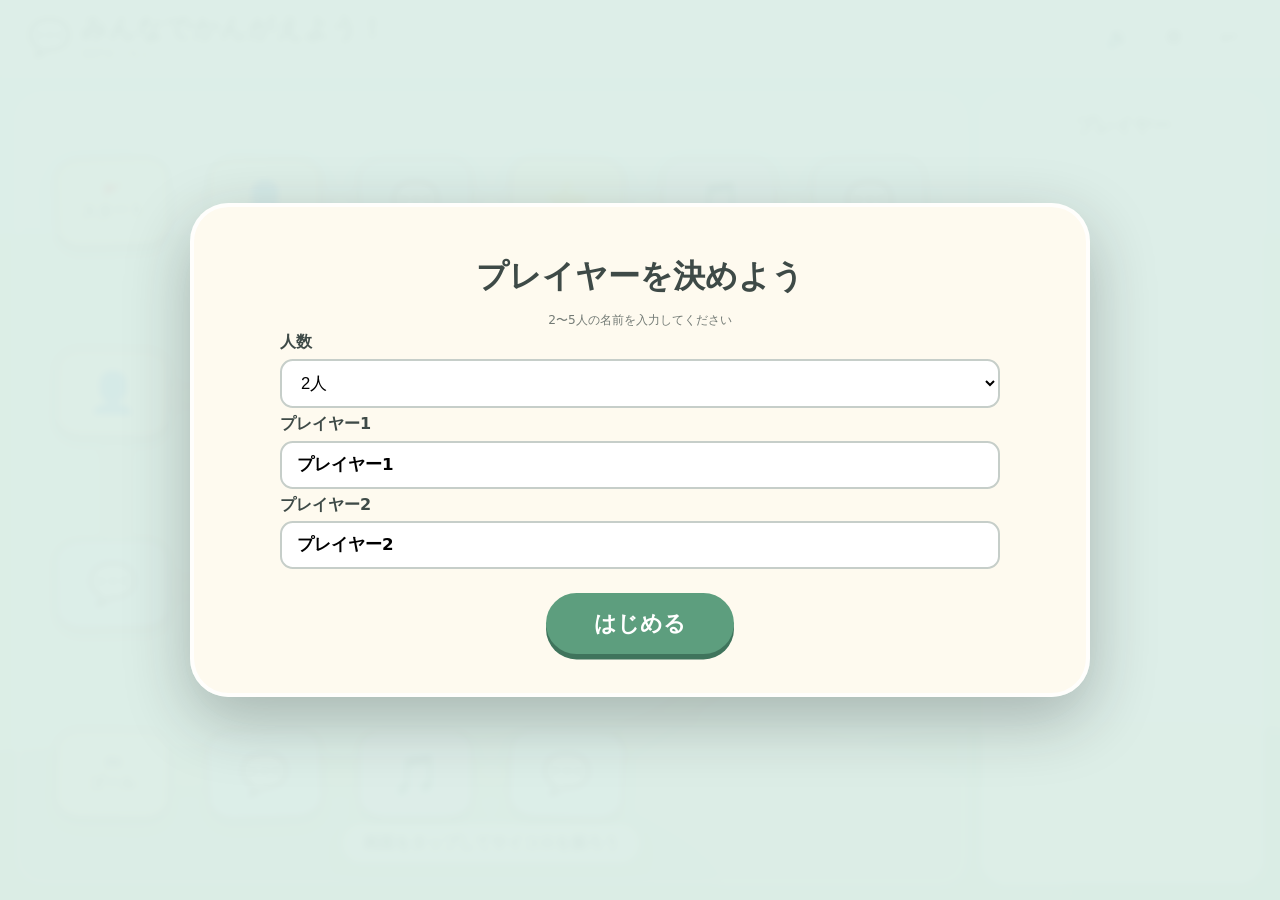
==== index.html @ 9dde90c1 "Add files via upload" ====
<!doctype html>
<html lang="ja">
<head>
<meta charset="utf-8">
<meta name="viewport" content="width=device-width,initial-scale=1,viewport-fit=cover">
<meta name="theme-color" content="#dff4ee">
<title>みんなでかんがえよう！ SSTすごろく v3.0</title>
<style>
:root{
  --ink:#3e4a47;
  --cream:#fffaf0;
  --line:#7a6753;
  --panel:#f6f3e8;
  --shadow:0 10px 28px rgba(49,58,54,.15);
}
*{box-sizing:border-box}
html,body{width:100%;height:100%;margin:0;overflow:hidden;font-family:"Hiragino Maru Gothic ProN","Yu Gothic",system-ui,sans-serif;color:var(--ink);background:#dfeee8}
button,input{font:inherit}
button{touch-action:manipulation}
#app{
  width:100vw;height:100vh;position:relative;overflow:hidden;
  background:
    radial-gradient(circle at 14% 20%,rgba(255,255,255,.7) 0 4%,transparent 4.3%),
    radial-gradient(circle at 72% 16%,rgba(255,255,255,.48) 0 3.5%,transparent 3.8%),
    linear-gradient(#dff2f6 0 26%,#cfe8c6 26% 100%);
}
#app::before{
  content:"";position:absolute;left:0;right:0;bottom:0;height:34%;
  background:
    radial-gradient(ellipse at 12% 100%,#aacb91 0 35%,transparent 36%),
    radial-gradient(ellipse at 52% 100%,#b8d6a1 0 42%,transparent 43%),
    radial-gradient(ellipse at 88% 100%,#9fc389 0 40%,transparent 41%);
  opacity:.78;pointer-events:none
}
.topbar{
  position:absolute;z-index:15;top:0;left:0;right:0;height:8.5vh;
  display:flex;align-items:center;justify-content:space-between;
  padding:0 2.2vw;background:rgba(255,250,240,.84);
  border-bottom:2px solid rgba(122,103,83,.2);backdrop-filter:blur(6px)
}
.brand{display:flex;align-items:center;gap:.8vw}
.brand h1{font-size:clamp(20px,2.05vw,38px);margin:0;letter-spacing:.03em}
.brand .subtitle{font-size:clamp(11px,.95vw,18px);opacity:.72}
.top-actions{display:flex;gap:.7vw}
.icon-btn{
  width:clamp(42px,3.6vw,66px);height:clamp(42px,3.6vw,66px);
  border:2px solid rgba(73,85,81,.23);border-radius:50%;
  background:rgba(255,255,255,.78);cursor:pointer;font-size:clamp(19px,1.55vw,29px)
}
.main{
  position:absolute;inset:8.5vh 0 0 0;display:grid;
  grid-template-columns:minmax(0,1fr) minmax(230px,22vw);gap:1.25vw;
  padding:1.25vw
}
.board-wrap{
  position:relative;min-width:0;border-radius:2.1vw;overflow:hidden;
  background:rgba(255,255,255,.18);
  border:3px solid rgba(255,255,255,.55)
}
.board{
  position:absolute;inset:0;padding:2.1% 2.6%;
  display:grid;grid-template-columns:repeat(6,1fr);grid-template-rows:repeat(4,1fr);
  gap:2.3% 1.45%;align-items:center;justify-items:center
}
.route-line{
  position:absolute;inset:0;width:100%;height:100%;pointer-events:none;opacity:.42
}
.space{
  position:relative;width:min(9vw,15.5vh);aspect-ratio:1.28/1;
  border-radius:23%;border:clamp(2px,.23vw,5px) solid var(--line);
  background:var(--cream);box-shadow:0 .45vw 0 rgba(94,77,58,.22),0 .7vw 1.2vw rgba(64,72,68,.14);
  display:flex;align-items:center;justify-content:center;z-index:2;
  transform:rotate(var(--tilt,0deg))
}
.space::after{
  content:"";position:absolute;inset:7%;border:2px dashed rgba(91,71,53,.22);border-radius:18%;pointer-events:none
}
.space .icon{font-size:clamp(22px,3.1vw,58px);line-height:1;filter:drop-shadow(0 2px 0 rgba(255,255,255,.75))}
.space.start,.space.goal{background:#fff7cf}
.space.start .label,.space.goal .label{
  font-weight:900;font-size:clamp(12px,1.25vw,23px);text-align:center;line-height:1.1
}
.space.intro{background:#fff0cf}
.space.event{background:#fff4bb}
.space.sst{background:#dff3ff}
.space.challenge{background:#f0e3ff}
.tokens{position:absolute;inset:0;z-index:4;pointer-events:none}
.token{
  --x:50%;--y:50%;
  position:absolute;left:var(--x);top:var(--y);width:clamp(37px,3.9vw,72px);aspect-ratio:1;
  transform:translate(-50%,-67%);
  border-radius:50% 50% 46% 46%;
  border:clamp(3px,.28vw,5px) solid white;
  box-shadow:0 .35vw .7vw rgba(38,46,44,.3);
  display:flex;align-items:center;justify-content:center;
  font-size:clamp(20px,2.25vw,42px);font-weight:900;color:white;
  transition:left .42s cubic-bezier(.22,.8,.28,1),top .42s cubic-bezier(.22,.8,.28,1);
}
.token::after{
  content:"";position:absolute;width:44%;height:20%;bottom:-16%;left:28%;
  border-radius:50%;background:rgba(47,55,52,.22);filter:blur(2px)
}
.token.pulse{animation:tokenHop .42s ease}
@keyframes tokenHop{50%{transform:translate(-50%,-92%) scale(1.08)}}

.players{
  border-radius:2vw;padding:1.1vw;background:rgba(255,250,240,.78);
  border:3px solid rgba(255,255,255,.6);backdrop-filter:blur(5px);overflow:hidden
}
.players h2{margin:.25vw 0 .9vw;font-size:clamp(17px,1.5vw,29px);text-align:center}
.player-list{display:flex;flex-direction:column;gap:.72vw}
.player-card{
  display:grid;grid-template-columns:auto minmax(0,1fr) auto;align-items:center;gap:.72vw;
  min-height:clamp(60px,7.2vh,86px);padding:.55vw .7vw;border-radius:1.25vw;
  background:rgba(255,255,255,.72);border:3px solid transparent;
  transition:.25s
}
.player-card.active{border-color:#7758bc;background:#fff}
.player-card.finished{opacity:.64}
.player-dot{width:clamp(37px,3.2vw,58px);aspect-ratio:1;border-radius:50%;border:3px solid #fff;box-shadow:0 2px 5px #9997}
.player-name{font-size:clamp(14px,1.35vw,25px);font-weight:900;overflow:hidden;text-overflow:ellipsis;white-space:nowrap}
.status{font-size:clamp(12px,.95vw,17px);opacity:.68}
.turn-chip{
  display:none;padding:.24em .5em;border-radius:999px;background:#7758bc;color:white;
  font-size:clamp(10px,.8vw,15px);font-weight:900
}
.player-card.active .turn-chip{display:block}

.hint{
  position:absolute;z-index:10;left:50%;bottom:2.3%;transform:translateX(-50%);
  padding:.55em 1.25em;border-radius:999px;background:rgba(255,250,240,.92);
  box-shadow:var(--shadow);font-weight:900;font-size:clamp(14px,1.25vw,23px);
  transition:.2s;pointer-events:none
}
.hint.hidden{opacity:0;transform:translate(-50%,15px)}

.overlay{
  position:absolute;inset:0;z-index:40;background:rgba(36,43,41,.36);
  display:flex;align-items:center;justify-content:center;padding:3vw;
  opacity:0;visibility:hidden;transition:.22s;backdrop-filter:blur(3px)
}
.overlay.show{opacity:1;visibility:visible}
.modal{
  width:min(840px,75vw);min-height:min(500px,69vh);border-radius:3vw;
  background:rgba(255,250,240,.97);box-shadow:0 22px 65px rgba(25,30,28,.28);
  border:4px solid rgba(255,255,255,.85);display:flex;flex-direction:column;
  align-items:center;justify-content:center;text-align:center;padding:3vw;position:relative
}
.modal h2{font-size:clamp(28px,3vw,58px);margin:.3em 0}
.modal p{font-size:clamp(17px,1.65vw,31px);margin:.25em 0}
.big-die{
  width:clamp(180px,20vw,330px);aspect-ratio:1;border-radius:18%;
  background:#fff;border:clamp(5px,.55vw,10px) solid #5c5f5e;
  box-shadow:0 1.1vw 0 #c4c8c7,0 2vw 3vw rgba(35,39,38,.2);
  display:grid;grid-template-columns:repeat(3,1fr);grid-template-rows:repeat(3,1fr);
  padding:14%;gap:5%;margin:1vw
}
.pip{width:58%;aspect-ratio:1;border-radius:50%;background:#464d4b;align-self:center;justify-self:center;opacity:0}
.pip.on{opacity:1}
.big-die.rolling{animation:roll .18s linear infinite}
@keyframes roll{0%{transform:rotate(-5deg) scale(.98)}50%{transform:rotate(5deg) scale(1.03)}100%{transform:rotate(-5deg) scale(.98)}}
.tap-note{margin-top:1.4em!important;font-weight:900;color:#6f5da6}
.confirm-die{transform:scale(.72);margin:-2vw 0}
.shuffle-stage{display:flex;align-items:center;justify-content:center;height:260px;width:100%;position:relative}
.shuffle-card{
  position:absolute;width:clamp(150px,16vw,250px);aspect-ratio:.72;border-radius:1.5vw;
  border:4px solid white;box-shadow:0 12px 25px rgba(42,48,46,.22);
  display:flex;align-items:center;justify-content:center;font-size:clamp(45px,5.5vw,94px);
  background:#efe8ff
}
.shuffle-card:nth-child(1){animation:shuffle1 .72s ease-in-out infinite}
.shuffle-card:nth-child(2){animation:shuffle2 .72s ease-in-out infinite}
.shuffle-card:nth-child(3){animation:shuffle3 .72s ease-in-out infinite}
@keyframes shuffle1{0%,100%{transform:translateX(-42%) rotate(-8deg)}50%{transform:translateX(38%) rotate(7deg)}}
@keyframes shuffle2{0%,100%{transform:translateX(0) rotate(2deg)}50%{transform:translateX(-35%) rotate(-5deg)}}
@keyframes shuffle3{0%,100%{transform:translateX(42%) rotate(8deg)}50%{transform:translateX(0) rotate(1deg)}}
.prompt-card{justify-content:flex-start;padding-top:2.2vw}
.prompt-badge{font-size:clamp(18px,1.55vw,29px);font-weight:900;padding:.4em .9em;border-radius:999px;background:#e7defc}
.prompt-text{
  font-size:clamp(28px,3vw,56px)!important;line-height:1.45;font-weight:900;
  margin:auto 1vw!important
}
.close-btn{
  position:absolute;right:1.3vw;top:1.3vw;width:clamp(52px,4.6vw,78px);aspect-ratio:1;
  border-radius:50%;border:0;background:#e56a6a;color:white;font-size:clamp(24px,2.3vw,43px);
  cursor:pointer;box-shadow:0 .35vw 0 #a64a4a
}
.next-name{font-size:clamp(46px,6vw,110px)!important;line-height:1.2}
.goal-title{font-size:clamp(38px,4.5vw,84px)!important}
.confetti{font-size:clamp(50px,7vw,120px)}
.setup{z-index:60;background:rgba(220,238,232,.97)}
.setup .modal{width:min(900px,88vw);min-height:auto;max-height:90vh;overflow:auto;justify-content:flex-start}
.setup h2{font-size:clamp(25px,2.5vw,48px)}
.setup-row{display:grid;grid-template-columns:1fr 1fr;gap:1vw;width:100%;margin:.45vw 0}
.setup label{display:flex;flex-direction:column;text-align:left;font-weight:900;gap:.35em}
.setup input,.setup select{
  width:100%;border:2px solid #c6cec9;background:#fff;border-radius:1vw;padding:.75em .9em;
  font-size:clamp(16px,1.3vw,24px)
}
.start-btn{
  margin-top:1.4vw;border:0;border-radius:999px;background:#5d9e7e;color:white;
  padding:.75em 2.2em;font-size:clamp(20px,1.7vw,32px);font-weight:900;
  box-shadow:0 .42vw 0 #3f745c;cursor:pointer
}
.small{font-size:clamp(12px,.95vw,18px)!important;opacity:.72}
@media (max-aspect-ratio: 4/3){
  .main{grid-template-columns:minmax(0,1fr) minmax(190px,27vw)}
  .brand .subtitle{display:none}
}
</style>
</head>
<body>
<div id="app">
  <header class="topbar">
    <div class="brand">
      <div style="font-size:clamp(26px,2.7vw,50px)">💬</div>
      <div><h1>みんなでかんがえよう！</h1><div class="subtitle">SSTすごろく</div></div>
    </div>
    <div class="top-actions">
      <button id="soundBtn" class="icon-btn" type="button" aria-label="音のオン・オフ">🔊</button>
      <button id="settingsBtn" class="icon-btn" type="button" aria-label="プレイヤー設定">⚙️</button>
      <button id="resetBtn" class="icon-btn" type="button" aria-label="最初から">↩️</button>
    </div>
  </header>

  <main class="main">
    <section class="board-wrap" id="boardWrap" aria-label="すごろく盤">
      <svg class="route-line" id="routeLine" aria-hidden="true"></svg>
      <div class="board" id="board"></div>
      <div class="tokens" id="tokens"></div>
      <div class="hint" id="hint">画面をタップしてサイコロを振ろう</div>
    </section>

    <aside class="players">
      <h2>プレイヤー</h2>
      <div class="player-list" id="playerList"></div>
    </aside>
  </main>

  <div class="overlay setup show" id="setupOverlay">
    <div class="modal">
      <h2>プレイヤーを決めよう</h2>
      <p class="small">2〜5人の名前を入力してください</p>
      <div style="width:100%;max-width:720px">
        <label>人数
          <select id="playerCount">
            <option value="2">2人</option><option value="3">3人</option>
            <option value="4">4人</option><option value="5">5人</option>
          </select>
        </label>
        <div id="nameInputs"></div>
      </div>
      <button class="start-btn" id="startBtn" type="button">はじめる</button>
    </div>
  </div>

  <div class="overlay" id="diceOverlay">
    <div class="modal" id="diceModal">
      <h2 id="dicePlayerName">○○さん</h2>
      <div class="big-die" id="bigDie" aria-label="サイコロ">
        <i class="pip"></i><i class="pip"></i><i class="pip"></i>
        <i class="pip"></i><i class="pip"></i><i class="pip"></i>
        <i class="pip"></i><i class="pip"></i><i class="pip"></i>
      </div>
      <p id="diceMessage">サイコロを振っています…</p>
    </div>
  </div>

  <div class="overlay" id="confirmOverlay">
    <div class="modal">
      <h2 id="confirmName">○○さん</h2>
      <div class="big-die confirm-die" id="confirmDie">
        <i class="pip"></i><i class="pip"></i><i class="pip"></i>
        <i class="pip"></i><i class="pip"></i><i class="pip"></i>
        <i class="pip"></i><i class="pip"></i><i class="pip"></i>
      </div>
      <p style="font-weight:900;font-size:clamp(27px,3vw,57px)">いくつすすめる？</p>
      <p class="tap-note">画面をタップすると進みます</p>
    </div>
  </div>

  <div class="overlay" id="shuffleOverlay">
    <div class="modal">
      <h2>お題をえらんでいます</h2>
      <div class="shuffle-stage">
        <div class="shuffle-card">👤</div>
        <div class="shuffle-card">⭐</div>
        <div class="shuffle-card">💬</div>
      </div>
    </div>
  </div>

  <div class="overlay" id="promptOverlay">
    <div class="modal prompt-card">
      <button id="closePromptBtn" class="close-btn" type="button" aria-label="お題を閉じる">✕</button>
      <div class="prompt-badge" id="promptBadge">💬 SST</div>
      <p class="prompt-text" id="promptText"></p>
    </div>
  </div>

  <div class="overlay" id="nextOverlay">
    <div class="modal">
      <p class="small">つぎは</p>
      <h2 class="next-name" id="nextName"></h2>
    </div>
  </div>

  <div class="overlay" id="goalOverlay">
    <div class="modal">
      <div class="confetti">🎉</div>
      <h2 class="goal-title" id="goalName"></h2>
      <p style="font-weight:900">ゴール！</p>
    </div>
  </div>
</div>

<script>
(() => {
  "use strict";

  // 仮のお題35個。以前決めた正式版がある場合は、ここだけ差し替えれば使えます。
  const QUESTIONS = {
    intro: [
      "好きな食べものを教えてください。",
      "好きな遊びを教えてください。",
      "好きな動物を教えてください。",
      "好きな色を教えてください。",
      "得意なことを一つ教えてください。",
      "今日楽しみにしていることを教えてください。",
      "行ってみたい場所を教えてください。",
      "大きくなったらやってみたいことを教えてください。"
    ],
    event: [
      "みんなで一回、拍手をしよう。",
      "右どなりの人に『こんにちは』と言おう。",
      "みんなで同じポーズをしよう。",
      "先生の動きを一つまねしよう。",
      "みんなでゆっくり深呼吸しよう。",
      "一人選んで、よいところを伝えよう。",
      "みんなで『がんばろう！』と言おう。",
      "好きな人とハイタッチをしよう。",
      "みんなで静かに三つ数えよう。"
    ],
    sst: [
      "お友達が使っているおもちゃを使いたいとき、何と言う？",
      "お友達にぶつかってしまったとき、どうする？",
      "順番を待っているとき、どんなふうに待つ？",
      "困っているお友達がいたら、どうする？",
      "負けて悔しいとき、どうしたらよい？",
      "嫌なことをされたとき、どんな言葉で伝える？",
      "お友達と同じものを使いたいとき、どうする？",
      "先生の話を聞くとき、身体をどうする？",
      "お友達が話しているとき、どうする？",
      "遊びに入りたいとき、何と言う？"
    ],
    challenge: [
      "先生の言った言葉を、同じ声の大きさで言ってみよう。",
      "嬉しい顔をしてみよう。",
      "悲しい顔をしてみよう。",
      "怒っているときの気持ちを言葉で伝えてみよう。",
      "『貸して』を優しい声で言ってみよう。",
      "『ありがとう』を相手の顔を見て言ってみよう。",
      "『一緒に遊ぼう』と言ってみよう。",
      "小さな声・普通の声・大きな声を使い分けてみよう。"
    ]
  };

  const CATEGORY = {
    start:{icon:"🚩",label:"スタート"},
    intro:{icon:"👤",label:"自己紹介"},
    event:{icon:"⭐",label:"イベント"},
    sst:{icon:"💬",label:"SST"},
    challenge:{icon:"🎵",label:"チャレンジ"},
    goal:{icon:"🏁",label:"ゴール"}
  };

  // スタート・ゴールを含む22マス。中間20マスのジャンルは固定。
  const SPACE_TYPES = [
    "start",
    "intro","sst","event","challenge","sst",
    "intro","event","sst","challenge","sst",
    "intro","sst","event","challenge","sst",
    "event","intro","sst","challenge","sst",
    "goal"
  ];

  const COLORS = ["#e76f51","#4387d6","#62a96b","#8e68c7","#e3a928"];
  const SYMBOLS = ["●","▲","■","★","◆"];

  const els = {
    board: document.getElementById("board"),
    boardWrap: document.getElementById("boardWrap"),
    routeLine: document.getElementById("routeLine"),
    tokens: document.getElementById("tokens"),
    playerList: document.getElementById("playerList"),
    hint: document.getElementById("hint"),
    setup: document.getElementById("setupOverlay"),
    playerCount: document.getElementById("playerCount"),
    nameInputs: document.getElementById("nameInputs"),
    startBtn: document.getElementById("startBtn"),
    diceOverlay: document.getElementById("diceOverlay"),
    bigDie: document.getElementById("bigDie"),
    dicePlayerName: document.getElementById("dicePlayerName"),
    diceMessage: document.getElementById("diceMessage"),
    confirmOverlay: document.getElementById("confirmOverlay"),
    confirmDie: document.getElementById("confirmDie"),
    confirmName: document.getElementById("confirmName"),
    shuffleOverlay: document.getElementById("shuffleOverlay"),
    promptOverlay: document.getElementById("promptOverlay"),
    promptBadge: document.getElementById("promptBadge"),
    promptText: document.getElementById("promptText"),
    closePromptBtn: document.getElementById("closePromptBtn"),
    nextOverlay: document.getElementById("nextOverlay"),
    nextName: document.getElementById("nextName"),
    goalOverlay: document.getElementById("goalOverlay"),
    goalName: document.getElementById("goalName"),
    soundBtn: document.getElementById("soundBtn"),
    settingsBtn: document.getElementById("settingsBtn"),
    resetBtn: document.getElementById("resetBtn")
  };

  let players = [];
  let current = 0;
  let state = "setup";
  let pendingRoll = 1;
  let soundOn = true;
  let audioCtx = null;
  let lastQuestion = {};

  function makeBoard(){
    els.board.innerHTML = "";
    SPACE_TYPES.forEach((type,index) => {
      const s = document.createElement("div");
      s.className = `space ${type}`;
      s.dataset.index = index;
      s.style.setProperty("--tilt", `${[-2,1,-1,2,0][index%5]}deg`);
      const info = CATEGORY[type];
      if(type === "start" || type === "goal"){
        s.innerHTML = `<div class="label">${info.icon}<br>${info.label}</div>`;
      } else {
        s.innerHTML = `<div class="icon" aria-label="${info.label}">${info.icon}</div>`;
      }
      const pos = gridPosition(index);
      s.style.gridColumn = pos.col;
      s.style.gridRow = pos.row;
      els.board.appendChild(s);
    });
    requestAnimationFrame(drawRoute);
  }

  // 6・5・6・5の蛇行で22マス
  function gridPosition(index){
    const rows = [
      [0,1,2,3,4,5],
      [11,10,9,8,7,6],
      [12,13,14,15,16,17],
      [21,20,19,18]
    ];
    for(let r=0;r<rows.length;r++){
      const c = rows[r].indexOf(index);
      if(c !== -1) return {row:r+1,col:c+1};
    }
    return {row:1,col:1};
  }

  function centers(){
    const wrap = els.boardWrap.getBoundingClientRect();
    return [...els.board.children].map(space => {
      const r = space.getBoundingClientRect();
      return {x:r.left-wrap.left+r.width/2,y:r.top-wrap.top+r.height/2};
    });
  }

  function drawRoute(){
    const pts = centers();
    const w = els.boardWrap.clientWidth;
    const h = els.boardWrap.clientHeight;
    els.routeLine.setAttribute("viewBox",`0 0 ${w} ${h}`);
    els.routeLine.innerHTML = `
      <polyline points="${pts.map(p=>`${p.x},${p.y}`).join(" ")}"
        fill="none" stroke="#a4815d" stroke-width="${Math.max(22,w*.034)}"
        stroke-linecap="round" stroke-linejoin="round" opacity=".42"/>
      <polyline points="${pts.map(p=>`${p.x},${p.y}`).join(" ")}"
        fill="none" stroke="#f4d7a7" stroke-width="${Math.max(12,w*.021)}"
        stroke-linecap="round" stroke-linejoin="round" opacity=".76"/>
    `;
    updateAllTokens(false);
  }

  function renderNameInputs(){
    const count = Number(els.playerCount.value);
    const saved = [...els.nameInputs.querySelectorAll("input")].map(i=>i.value);
    els.nameInputs.innerHTML = "";
    for(let i=0;i<count;i++){
      const row = document.createElement("div");
      row.className = "setup-row";
      row.style.gridTemplateColumns = "1fr";
      row.innerHTML = `<label>プレイヤー${i+1}
        <input maxlength="10" value="${escapeHtml(saved[i] || `プレイヤー${i+1}`)}" aria-label="プレイヤー${i+1}の名前">
      </label>`;
      els.nameInputs.appendChild(row);
    }
  }

  function beginGame(){
    const names = [...els.nameInputs.querySelectorAll("input")]
      .map((i,n)=>i.value.trim() || `プレイヤー${n+1}`);
    players = names.map((name,i)=>({name,pos:0,finished:false,color:COLORS[i],symbol:SYMBOLS[i]}));
    current = 0;
    lastQuestion = {};
    els.tokens.innerHTML = "";
    players.forEach((p,i)=>{
      const t = document.createElement("div");
      t.className = "token";
      t.id = `token-${i}`;
      t.style.background = p.color;
      t.textContent = p.symbol;
      els.tokens.appendChild(t);
    });
    renderPlayers();
    updateAllTokens(false);
    els.setup.classList.remove("show");
    state = "ready";
    setHint("画面をタップしてサイコロを振ろう");
  }

  function renderPlayers(){
    els.playerList.innerHTML = "";
    players.forEach((p,i)=>{
      const card = document.createElement("div");
      card.className = `player-card ${i===current && !p.finished ? "active":""} ${p.finished?"finished":""}`;
      card.innerHTML = `
        <div class="player-dot" style="background:${p.color}"></div>
        <div>
          <div class="player-name">${escapeHtml(p.name)}</div>
          <div class="status">${p.finished ? "ゴール！" : "すすんでいます"}</div>
        </div>
        <div class="turn-chip">いま</div>`;
      els.playerList.appendChild(card);
    });
  }

  function tokenOffset(playerIndex){
    const presets = [
      [{x:0,y:0}],
      [{x:-12,y:0},{x:12,y:0}],
      [{x:-13,y:-3},{x:13,y:-3},{x:0,y:12}],
      [{x:-14,y:-9},{x:14,y:-9},{x:-14,y:12},{x:14,y:12}],
      [{x:-17,y:-10},{x:0,y:-13},{x:17,y:-10},{x:-10,y:13},{x:10,y:13}]
    ];
    return presets[Math.min(players.length,5)-1][playerIndex] || {x:0,y:0};
  }

  function updateAllTokens(animate=true){
    if(!players.length) return;
    const pts = centers();
    players.forEach((p,i)=>{
      const token = document.getElementById(`token-${i}`);
      if(!token || !pts[p.pos]) return;
      const off = tokenOffset(i);
      token.style.transitionDuration = animate ? ".42s" : "0s";
      token.style.setProperty("--x",`${pts[p.pos].x+off.x}px`);
      token.style.setProperty("--y",`${pts[p.pos].y+off.y}px`);
    });
  }

  async function rollDice(){
    if(state !== "ready" || players[current]?.finished) return;
    state = "rolling";
    setHint("",true);
    els.dicePlayerName.textContent = `${players[current].name}さん`;
    els.diceMessage.textContent = "サイコロを振っています…";
    els.diceOverlay.classList.add("show");
    els.bigDie.classList.add("rolling");

    const cycles = 15;
    for(let i=0;i<cycles;i++){
      const n = 1 + Math.floor(Math.random()*6);
      setDie(els.bigDie,n);
      tone(270 + n*35,.04);
      await sleep(65 + i*7);
    }
    pendingRoll = 1 + Math.floor(Math.random()*6);
    setDie(els.bigDie,pendingRoll);
    els.bigDie.classList.remove("rolling");
    els.diceMessage.textContent = "でた！";
    tone(660,.12);
    await sleep(800);

    els.diceOverlay.classList.remove("show");
    els.confirmName.textContent = `${players[current].name}さん`;
    setDie(els.confirmDie,pendingRoll);
    els.confirmOverlay.classList.add("show");
    state = "confirm";
  }

  async function moveCurrent(){
    if(state !== "confirm") return;
    state = "moving";
    els.confirmOverlay.classList.remove("show");
    const p = players[current];
    const target = Math.min(SPACE_TYPES.length-1,p.pos+pendingRoll);
    while(p.pos < target){
      p.pos++;
      const token = document.getElementById(`token-${current}`);
      updateAllTokens(true);
      token.classList.remove("pulse");
      void token.offsetWidth;
      token.classList.add("pulse");
      tone(370 + p.pos*7,.07);
      await sleep(500);
    }
    renderPlayers();
    if(p.pos === SPACE_TYPES.length-1){
      p.finished = true;
      renderPlayers();
      els.goalName.textContent = `${p.name}さん`;
      els.goalOverlay.classList.add("show");
      tone(523,.12); await sleep(180); tone(659,.12); await sleep(180); tone(784,.24);
      await sleep(2200);
      els.goalOverlay.classList.remove("show");
      await advanceTurn();
      return;
    }
    await showShuffleAndPrompt(SPACE_TYPES[p.pos]);
  }

  async function showShuffleAndPrompt(type){
    state = "shuffle";
    els.shuffleOverlay.classList.add("show");
    for(let i=0;i<10;i++){ tone(260+(i%4)*45,.035); await sleep(500); }
    els.shuffleOverlay.classList.remove("show");

    const q = chooseQuestion(type);
    els.promptBadge.textContent = `${CATEGORY[type].icon} ${CATEGORY[type].label}`;
    els.promptBadge.style.background =
      type==="intro"?"#fff0cf":type==="event"?"#fff4bb":type==="sst"?"#dff3ff":"#f0e3ff";
    els.promptText.textContent = q;
    els.promptOverlay.classList.add("show");
    state = "prompt";
    tone(620,.12);
  }

  function chooseQuestion(type){
    const list = QUESTIONS[type] || ["みんなで考えてみよう。"];
    let idx = Math.floor(Math.random()*list.length);
    if(list.length > 1 && lastQuestion[type] === idx) idx = (idx+1)%list.length;
    lastQuestion[type] = idx;
    return list[idx];
  }

  async function closePrompt(){
    if(state !== "prompt") return;
    els.promptOverlay.classList.remove("show");
    await advanceTurn();
  }

  async function advanceTurn(){
    state = "transition";
    if(players.every(p=>p.finished)){
      els.nextName.textContent = "みんなゴール！";
      els.nextOverlay.classList.add("show");
      await sleep(3000);
      els.nextOverlay.classList.remove("show");
      state = "ended";
      setHint("おつかれさまでした！");
      return;
    }
    do{
      current = (current + 1) % players.length;
    }while(players[current].finished);
    renderPlayers();
    els.nextName.textContent = `${players[current].name}さん`;
    els.nextOverlay.classList.add("show");
    tone(500,.09);
    await sleep(3000);
    els.nextOverlay.classList.remove("show");
    state = "ready";
    setHint("画面をタップしてサイコロを振ろう");
  }

  function setDie(die,n){
    const patterns = {
      1:[4],2:[0,8],3:[0,4,8],4:[0,2,6,8],5:[0,2,4,6,8],6:[0,2,3,5,6,8]
    };
    [...die.querySelectorAll(".pip")].forEach((p,i)=>p.classList.toggle("on",patterns[n].includes(i)));
    die.setAttribute("aria-label",`サイコロの目 ${n}`);
  }

  function setHint(text,hidden=false){
    els.hint.textContent = text;
    els.hint.classList.toggle("hidden",hidden);
  }

  function tone(freq,duration){
    if(!soundOn) return;
    try{
      audioCtx ||= new (window.AudioContext || window.webkitAudioContext)();
      const o = audioCtx.createOscillator();
      const g = audioCtx.createGain();
      o.type = "sine"; o.frequency.value = freq;
      g.gain.setValueAtTime(.055,audioCtx.currentTime);
      g.gain.exponentialRampToValueAtTime(.001,audioCtx.currentTime+duration);
      o.connect(g); g.connect(audioCtx.destination);
      o.start(); o.stop(audioCtx.currentTime+duration);
    }catch(e){}
  }

  function escapeHtml(s){
    return String(s).replace(/[&<>"']/g,m=>({"&":"&amp;","<":"&lt;",">":"&gt;",'"':"&quot;","'":"&#039;"}[m]));
  }
  const sleep = ms => new Promise(r=>setTimeout(r,ms));

  els.playerCount.addEventListener("change",renderNameInputs);
  els.startBtn.addEventListener("click",e=>{e.stopPropagation();beginGame();});
  els.closePromptBtn.addEventListener("click",e=>{e.stopPropagation();closePrompt();});
  els.soundBtn.addEventListener("click",e=>{
    e.stopPropagation();soundOn=!soundOn;els.soundBtn.textContent=soundOn?"🔊":"🔇";
  });
  els.settingsBtn.addEventListener("click",e=>{
    e.stopPropagation();
    if(["rolling","moving","shuffle","prompt","confirm","transition"].includes(state)) return;
    els.setup.classList.add("show");state="setup";
  });
  els.resetBtn.addEventListener("click",e=>{
    e.stopPropagation();
    if(confirm("最初からやり直しますか？")){
      els.setup.classList.add("show");state="setup";
    }
  });

  document.addEventListener("click",e=>{
    if(e.target.closest("button,input,select,label")) return;
    if(state==="ready") rollDice();
    else if(state==="confirm") moveCurrent();
  });

  window.addEventListener("resize",()=>requestAnimationFrame(drawRoute));
  makeBoard();
  renderNameInputs();
})();
</script>
</body>
</html>
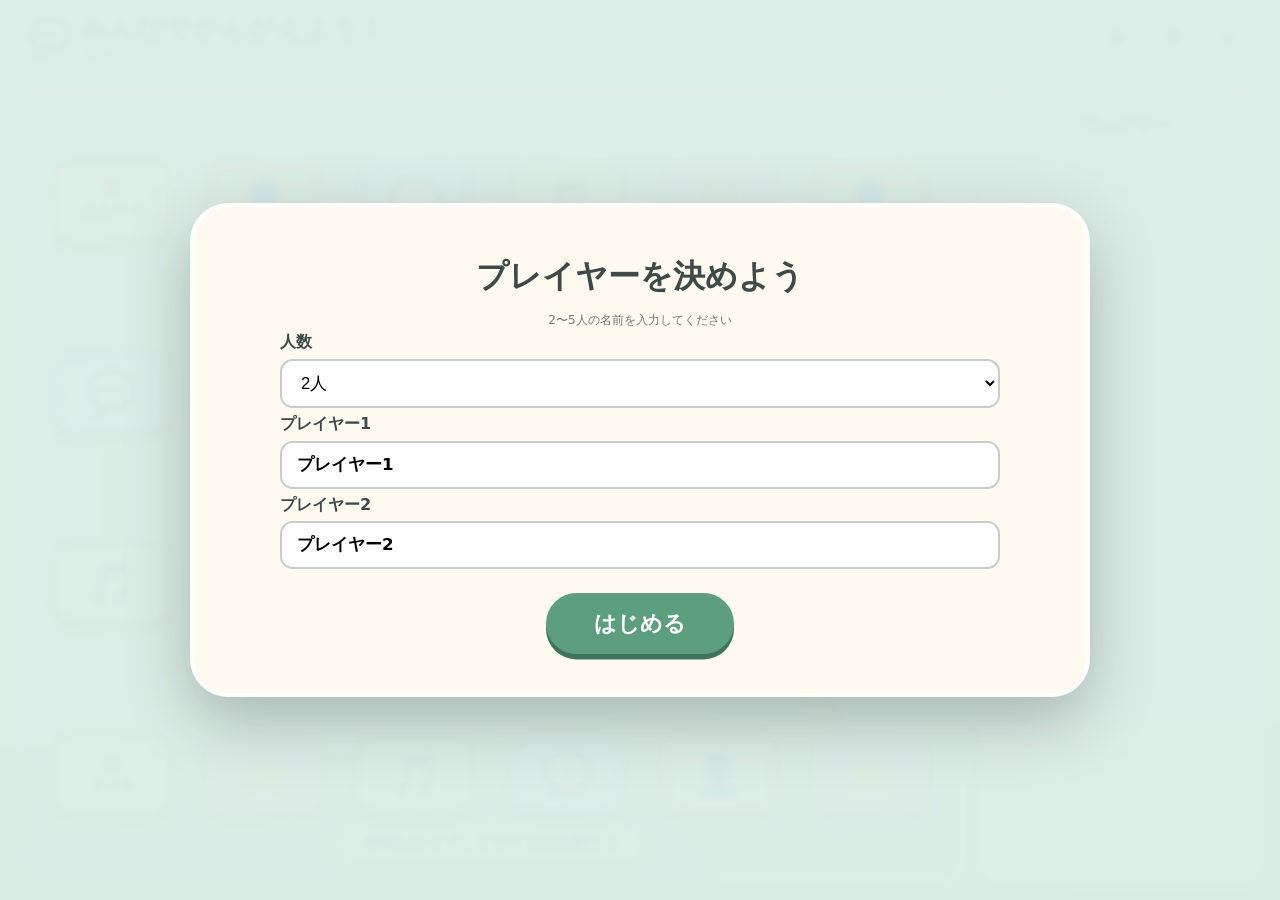
==== commit b0f81951: "Add files via upload" ====
--- a/index.html
+++ b/index.html
@@ -4,7 +4,7 @@
 <meta charset="utf-8">
 <meta name="viewport" content="width=device-width,initial-scale=1,viewport-fit=cover">
 <meta name="theme-color" content="#dff4ee">
-<title>みんなでかんがえよう！ SSTすごろく v3.0</title>
+<title>みんなでかんがえよう！ SSTすごろく v3.2</title>
 <style>
 :root{
   --ink:#3e4a47;
@@ -14,7 +14,7 @@
   --shadow:0 10px 28px rgba(49,58,54,.15);
 }
 *{box-sizing:border-box}
-html,body{width:100%;height:100%;margin:0;overflow:hidden;font-family:"Hiragino Maru Gothic ProN","Yu Gothic",system-ui,sans-serif;color:var(--ink);background:#dfeee8}
+html,body{width:100%;height:100%;margin:0;overflow:hidden;overscroll-behavior:none;touch-action:none;font-family:"Hiragino Maru Gothic ProN","Yu Gothic",system-ui,sans-serif;color:var(--ink);background:#dfeee8}
 button,input{font:inherit}
 button{touch-action:manipulation}
 #app{
@@ -60,13 +60,13 @@
 .board{
   position:absolute;inset:0;padding:2.1% 2.6%;
   display:grid;grid-template-columns:repeat(6,1fr);grid-template-rows:repeat(4,1fr);
-  gap:2.3% 1.45%;align-items:center;justify-items:center
+  gap:2.5% 1.7%;align-items:center;justify-items:center
 }
 .route-line{
   position:absolute;inset:0;width:100%;height:100%;pointer-events:none;opacity:.42
 }
 .space{
-  position:relative;width:min(9vw,15.5vh);aspect-ratio:1.28/1;
+  position:relative;width:min(9.2vw,15.8vh);aspect-ratio:1.38/1;
   border-radius:23%;border:clamp(2px,.23vw,5px) solid var(--line);
   background:var(--cream);box-shadow:0 .45vw 0 rgba(94,77,58,.22),0 .7vw 1.2vw rgba(64,72,68,.14);
   display:flex;align-items:center;justify-content:center;z-index:2;
@@ -80,10 +80,10 @@
 .space.start .label,.space.goal .label{
   font-weight:900;font-size:clamp(12px,1.25vw,23px);text-align:center;line-height:1.1
 }
-.space.intro{background:#fff0cf}
-.space.event{background:#fff4bb}
-.space.sst{background:#dff3ff}
-.space.challenge{background:#f0e3ff}
+.space.intro{background:#ffe7a3}
+.space.event{background:#ffc4d6}
+.space.sst{background:#bfe8ff}
+.space.challenge{background:#ccefc5}
 .tokens{position:absolute;inset:0;z-index:4;pointer-events:none}
 .token{
   --x:50%;--y:50%;
@@ -161,12 +161,23 @@
 @keyframes roll{0%{transform:rotate(-5deg) scale(.98)}50%{transform:rotate(5deg) scale(1.03)}100%{transform:rotate(-5deg) scale(.98)}}
 .tap-note{margin-top:1.4em!important;font-weight:900;color:#6f5da6}
 .confirm-die{transform:scale(.72);margin:-2vw 0}
-.shuffle-stage{display:flex;align-items:center;justify-content:center;height:260px;width:100%;position:relative}
+.shuffle-stage{display:flex;align-items:center;justify-content:center;height:270px;width:100%;position:relative}
 .shuffle-card{
+  --card-color:#bfe8ff;
   position:absolute;width:clamp(150px,16vw,250px);aspect-ratio:.72;border-radius:1.5vw;
-  border:4px solid white;box-shadow:0 12px 25px rgba(42,48,46,.22);
-  display:flex;align-items:center;justify-content:center;font-size:clamp(45px,5.5vw,94px);
-  background:#efe8ff
+  border:clamp(5px,.45vw,8px) solid #fff;box-shadow:0 12px 25px rgba(42,48,46,.22);
+  background:
+    repeating-linear-gradient(45deg,rgba(255,255,255,.22) 0 8px,transparent 8px 16px),
+    repeating-linear-gradient(-45deg,rgba(255,255,255,.12) 0 8px,transparent 8px 16px),
+    var(--card-color);
+}
+.shuffle-card::before{
+  content:"";position:absolute;inset:8%;border:3px solid rgba(255,255,255,.9);border-radius:1vw;
+  box-shadow:inset 0 0 0 3px rgba(73,72,66,.12)
+}
+.shuffle-card::after{
+  content:"✦";position:absolute;inset:0;display:flex;align-items:center;justify-content:center;
+  color:rgba(255,255,255,.94);font-size:clamp(46px,5.2vw,88px);text-shadow:0 3px 0 rgba(73,72,66,.16)
 }
 .shuffle-card:nth-child(1){animation:shuffle1 .72s ease-in-out infinite}
 .shuffle-card:nth-child(2){animation:shuffle2 .72s ease-in-out infinite}
@@ -283,9 +294,9 @@
     <div class="modal">
       <h2>お題をえらんでいます</h2>
       <div class="shuffle-stage">
-        <div class="shuffle-card">👤</div>
-        <div class="shuffle-card">⭐</div>
-        <div class="shuffle-card">💬</div>
+        <div class="shuffle-card"></div>
+        <div class="shuffle-card"></div>
+        <div class="shuffle-card"></div>
       </div>
     </div>
   </div>
@@ -318,69 +329,48 @@
 (() => {
   "use strict";
 
-  // 仮のお題35個。以前決めた正式版がある場合は、ここだけ差し替えれば使えます。
   const QUESTIONS = {
     intro: [
-      "好きな食べものを教えてください。",
-      "好きな遊びを教えてください。",
-      "好きな動物を教えてください。",
-      "好きな色を教えてください。",
-      "得意なことを一つ教えてください。",
-      "今日楽しみにしていることを教えてください。",
-      "行ってみたい場所を教えてください。",
-      "大きくなったらやってみたいことを教えてください。"
+      'すきなたべものは？','すきなのみものは？','すきなくだものは？','すきなおやつは？','すきなどうぶつは？',
+      'すきなのりものは？','すきないろは？','おなまえを おしえてね','なんさいかな？','すきなえほんは？'
+    ],
+    challenge: [
+      '10まで かぞえよう','5まで うしろから かぞえよう','あいうえおを いってみよう','Good morning! と いってみよう',
+      'ジャンプ 5かい','かたあしだち 5びょう','つまさきで たってみよう','ぐるっと 1かい まわろう',
+      'いぬの まねを してみよう','ねこの まねを してみよう'
+    ],
+    sst: [
+      'おもちゃを かりたい。なんて いう？','いっしょに あそびたい。なんて いう？','おともだちと ぶつかった。なんて いう？',
+      'おかたづけの じかん。どうする？','おもちゃを こわしちゃった。どうする？','ごはんを たべるときの あいさつは？',
+      'ごはんを たべおわったときの あいさつは？','おともだちが おもちゃを かしてくれた。なんて いう？',
+      'あさ おきたときの あいさつは？','となりの おともだちの なまえを よんでみよう'
     ],
     event: [
-      "みんなで一回、拍手をしよう。",
-      "右どなりの人に『こんにちは』と言おう。",
-      "みんなで同じポーズをしよう。",
-      "先生の動きを一つまねしよう。",
-      "みんなでゆっくり深呼吸しよう。",
-      "一人選んで、よいところを伝えよう。",
-      "みんなで『がんばろう！』と言おう。",
-      "好きな人とハイタッチをしよう。",
-      "みんなで静かに三つ数えよう。"
-    ],
-    sst: [
-      "お友達が使っているおもちゃを使いたいとき、何と言う？",
-      "お友達にぶつかってしまったとき、どうする？",
-      "順番を待っているとき、どんなふうに待つ？",
-      "困っているお友達がいたら、どうする？",
-      "負けて悔しいとき、どうしたらよい？",
-      "嫌なことをされたとき、どんな言葉で伝える？",
-      "お友達と同じものを使いたいとき、どうする？",
-      "先生の話を聞くとき、身体をどうする？",
-      "お友達が話しているとき、どうする？",
-      "遊びに入りたいとき、何と言う？"
-    ],
-    challenge: [
-      "先生の言った言葉を、同じ声の大きさで言ってみよう。",
-      "嬉しい顔をしてみよう。",
-      "悲しい顔をしてみよう。",
-      "怒っているときの気持ちを言葉で伝えてみよう。",
-      "『貸して』を優しい声で言ってみよう。",
-      "『ありがとう』を相手の顔を見て言ってみよう。",
-      "『一緒に遊ぼう』と言ってみよう。",
-      "小さな声・普通の声・大きな声を使い分けてみよう。"
+      { text:'1かい おやすみ', effect:'skip', hint:'つぎの じゅんばんは おやすみです' },
+      { text:'2ます もどる', effect:'back2', hint:'こまを 2ます もどします' },
+      { text:'1ます すすめる', effect:'forward1', hint:'こまを 1ます すすめます' },
+      { text:'もういちど サイコロを ふろう', effect:'again', hint:'おだいの あとに もういちど ふれます' },
+      { text:'みんなで はくしゅ', effect:'clap', hint:'みんなで パチパチ！' },
+      { text:'なにがでるかな？', effect:'randomQuestion', hint:'ほかの おだいカードを 1まい えらびます' }
     ]
   };
 
   const CATEGORY = {
-    start:{icon:"🚩",label:"スタート"},
-    intro:{icon:"👤",label:"自己紹介"},
-    event:{icon:"⭐",label:"イベント"},
-    sst:{icon:"💬",label:"SST"},
-    challenge:{icon:"🎵",label:"チャレンジ"},
-    goal:{icon:"🏁",label:"ゴール"}
+    start:{icon:"🚩",label:"スタート",color:"#fff7cf"},
+    intro:{icon:"👤",label:"自己紹介",color:"#ffe7a3"},
+    event:{icon:"⭐",label:"イベント",color:"#ffc4d6"},
+    sst:{icon:"💬",label:"SST",color:"#bfe8ff"},
+    challenge:{icon:"🎵",label:"チャレンジ",color:"#ccefc5"},
+    goal:{icon:"🏁",label:"ゴール",color:"#fff7cf"}
   };
 
-  // スタート・ゴールを含む22マス。中間20マスのジャンルは固定。
+  // 5×4の課題マスを蛇行し、その前後にスタート・ゴールを置く。
   const SPACE_TYPES = [
     "start",
-    "intro","sst","event","challenge","sst",
-    "intro","event","sst","challenge","sst",
-    "intro","sst","event","challenge","sst",
-    "event","intro","sst","challenge","sst",
+    "intro","sst","challenge","event","intro",
+    "sst","challenge","event","intro","sst",
+    "challenge","event","intro","sst","challenge",
+    "event","intro","sst","challenge","event",
     "goal"
   ];
 
@@ -406,6 +396,7 @@
     confirmDie: document.getElementById("confirmDie"),
     confirmName: document.getElementById("confirmName"),
     shuffleOverlay: document.getElementById("shuffleOverlay"),
+    shuffleCards: [...document.querySelectorAll(".shuffle-card")],
     promptOverlay: document.getElementById("promptOverlay"),
     promptBadge: document.getElementById("promptBadge"),
     promptText: document.getElementById("promptText"),
@@ -426,6 +417,8 @@
   let soundOn = true;
   let audioCtx = null;
   let lastQuestion = {};
+  let pendingEvent = null;
+  let extraTurn = false;
 
   function makeBoard(){
     els.board.innerHTML = "";
@@ -448,13 +441,13 @@
     requestAnimationFrame(drawRoute);
   }
 
-  // 6・5・6・5の蛇行で22マス
+  // 各段5枚の課題カード。スタートは左上、ゴールは左下に配置。
   function gridPosition(index){
     const rows = [
       [0,1,2,3,4,5],
-      [11,10,9,8,7,6],
-      [12,13,14,15,16,17],
-      [21,20,19,18]
+      [10,9,8,7,6],
+      [11,12,13,14,15],
+      [21,20,19,18,17,16]
     ];
     for(let r=0;r<rows.length;r++){
       const c = rows[r].indexOf(index);
@@ -505,7 +498,7 @@
   function beginGame(){
     const names = [...els.nameInputs.querySelectorAll("input")]
       .map((i,n)=>i.value.trim() || `プレイヤー${n+1}`);
-    players = names.map((name,i)=>({name,pos:0,finished:false,color:COLORS[i],symbol:SYMBOLS[i]}));
+    players = names.map((name,i)=>({name,pos:0,finished:false,skip:false,color:COLORS[i],symbol:SYMBOLS[i]}));
     current = 0;
     lastQuestion = {};
     els.tokens.innerHTML = "";
@@ -625,17 +618,50 @@
     await showShuffleAndPrompt(SPACE_TYPES[p.pos]);
   }
 
-  async function showShuffleAndPrompt(type){
+  async function showShuffle(type, mixed=false){
     state = "shuffle";
+    els.shuffleCards.forEach((card,i)=>{
+      const cardType = mixed ? ["intro","sst","challenge"][i%3] : type;
+      card.style.setProperty("--card-color",CATEGORY[cardType].color);
+    });
     els.shuffleOverlay.classList.add("show");
     for(let i=0;i<10;i++){ tone(260+(i%4)*45,.035); await sleep(500); }
     els.shuffleOverlay.classList.remove("show");
-
-    const q = chooseQuestion(type);
+  }
+
+  async function showShuffleAndPrompt(type){
+    await showShuffle(type,false);
+
+    if(type === "event"){
+      const event = chooseQuestion("event");
+      if(event.effect === "randomQuestion"){
+        els.promptBadge.textContent = `${CATEGORY.event.icon} ${CATEGORY.event.label}`;
+        els.promptBadge.style.background = CATEGORY.event.color;
+        els.promptText.textContent = event.text;
+        els.promptOverlay.classList.add("show");
+        tone(620,.12);
+        await sleep(1200);
+        els.promptOverlay.classList.remove("show");
+        await showShuffle("event",true);
+        const randomType = ["intro","sst","challenge"][Math.floor(Math.random()*3)];
+        const q = chooseQuestion(randomType);
+        pendingEvent = null;
+        showPrompt(randomType,q);
+        return;
+      }
+      pendingEvent = event;
+      showPrompt("event",event.text);
+      return;
+    }
+
+    pendingEvent = null;
+    showPrompt(type,chooseQuestion(type));
+  }
+
+  function showPrompt(type,text){
     els.promptBadge.textContent = `${CATEGORY[type].icon} ${CATEGORY[type].label}`;
-    els.promptBadge.style.background =
-      type==="intro"?"#fff0cf":type==="event"?"#fff4bb":type==="sst"?"#dff3ff":"#f0e3ff";
-    els.promptText.textContent = q;
+    els.promptBadge.style.background = CATEGORY[type].color;
+    els.promptText.textContent = text;
     els.promptOverlay.classList.add("show");
     state = "prompt";
     tone(620,.12);
@@ -649,9 +675,36 @@
     return list[idx];
   }
 
+  async function applyEventEffect(event){
+    if(!event) return;
+    const p = players[current];
+    if(event.effect === "skip") p.skip = true;
+    if(event.effect === "again") extraTurn = true;
+    if(event.effect === "back2"){
+      const target = Math.max(0,p.pos-2);
+      while(p.pos > target){ p.pos--; updateAllTokens(true); tone(330,.07); await sleep(500); }
+    }
+    if(event.effect === "forward1"){
+      const target = Math.min(SPACE_TYPES.length-1,p.pos+1);
+      while(p.pos < target){ p.pos++; updateAllTokens(true); tone(430,.07); await sleep(500); }
+      if(p.pos === SPACE_TYPES.length-1) p.finished = true;
+    }
+    renderPlayers();
+  }
+
   async function closePrompt(){
     if(state !== "prompt") return;
     els.promptOverlay.classList.remove("show");
+    state = "transition";
+    const event = pendingEvent;
+    pendingEvent = null;
+    await applyEventEffect(event);
+    if(players[current].finished){
+      els.goalName.textContent = `${players[current].name}さん`;
+      els.goalOverlay.classList.add("show");
+      await sleep(2200);
+      els.goalOverlay.classList.remove("show");
+    }
     await advanceTurn();
   }
 
@@ -666,9 +719,32 @@
       setHint("おつかれさまでした！");
       return;
     }
+
+    if(extraTurn && !players[current].finished){
+      extraTurn = false;
+      els.nextName.textContent = `${players[current].name}さん もういちど！`;
+      els.nextOverlay.classList.add("show");
+      await sleep(2500);
+      els.nextOverlay.classList.remove("show");
+      state = "ready";
+      setHint("画面をタップしてサイコロを振ろう");
+      return;
+    }
+
     do{
       current = (current + 1) % players.length;
-    }while(players[current].finished);
+      if(players[current].skip && !players[current].finished){
+        players[current].skip = false;
+        renderPlayers();
+        els.nextName.textContent = `${players[current].name}さんは おやすみ`;
+        els.nextOverlay.classList.add("show");
+        await sleep(2200);
+        els.nextOverlay.classList.remove("show");
+      } else if(!players[current].finished){
+        break;
+      }
+    }while(true);
+
     renderPlayers();
     els.nextName.textContent = `${players[current].name}さん`;
     els.nextOverlay.classList.add("show");
@@ -729,11 +805,35 @@
     }
   });
 
-  document.addEventListener("click",e=>{
-    if(e.target.closest("button,input,select,label")) return;
+  let pointerStart = null;
+
+  function runPrimaryAction(target){
+    if(target && target.closest("button,input,select,label")) return;
     if(state==="ready") rollDice();
     else if(state==="confirm") moveCurrent();
-  });
+  }
+
+  document.addEventListener("pointerdown",e=>{
+    if(e.target.closest("button,input,select,label")) return;
+    pointerStart = {x:e.clientX,y:e.clientY,time:Date.now(),target:e.target};
+  },{passive:true});
+
+  document.addEventListener("pointerup",e=>{
+    if(!pointerStart) return;
+    const dx = e.clientX - pointerStart.x;
+    const dy = e.clientY - pointerStart.y;
+    const distance = Math.hypot(dx,dy);
+    const elapsed = Date.now() - pointerStart.time;
+
+    // タップでもスワイプでも、その時点の「次へ」操作として扱う。
+    // 長押しだけは誤操作防止のため反応させない。
+    if(elapsed < 1200 && (distance < 35 || distance >= 35)){
+      runPrimaryAction(pointerStart.target);
+    }
+    pointerStart = null;
+  },{passive:true});
+
+  document.addEventListener("pointercancel",()=>{ pointerStart = null; },{passive:true});
 
   window.addEventListener("resize",()=>requestAnimationFrame(drawRoute));
   makeBoard();
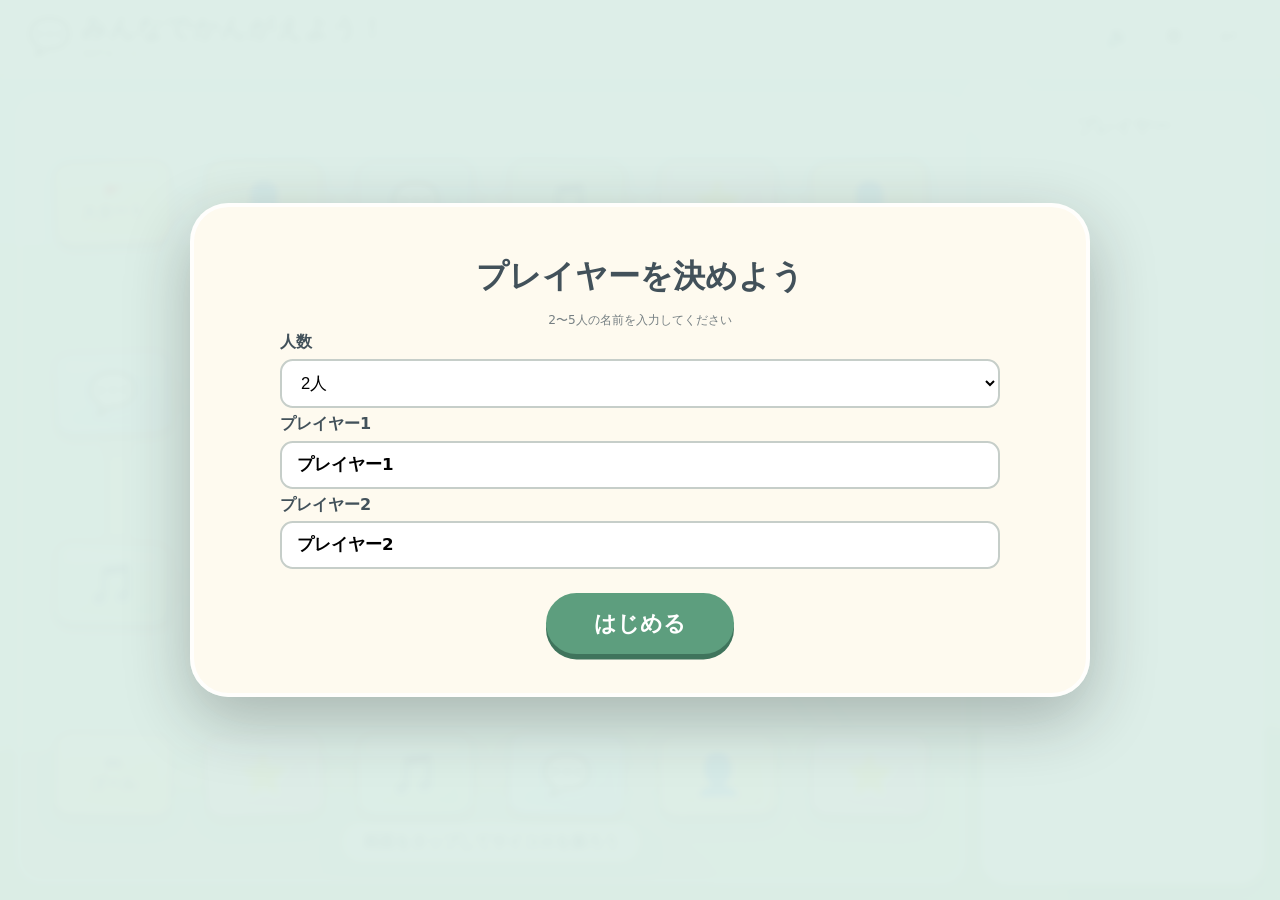
==== commit a5097667: "Add files via upload" ====
--- a/index.html
+++ b/index.html
@@ -4,14 +4,18 @@
 <meta charset="utf-8">
 <meta name="viewport" content="width=device-width,initial-scale=1,viewport-fit=cover">
 <meta name="theme-color" content="#dff4ee">
-<title>みんなでかんがえよう！ SSTすごろく v3.2</title>
+<title>みんなでかんがえよう！ SSTすごろく v3.4</title>
 <style>
 :root{
-  --ink:#3e4a47;
-  --cream:#fffaf0;
-  --line:#7a6753;
-  --panel:#f6f3e8;
-  --shadow:0 10px 28px rgba(49,58,54,.15);
+  --ink:#42515a;
+  --cream:#fffdf6;
+  --line:#8d765f;
+  --panel:#fffaf0;
+  --shadow:0 10px 28px rgba(71,91,99,.16);
+  --intro:#ffe29a;
+  --event:#ffb9cf;
+  --sst:#aeddff;
+  --challenge:#bfe9b4;
 }
 *{box-sizing:border-box}
 html,body{width:100%;height:100%;margin:0;overflow:hidden;overscroll-behavior:none;touch-action:none;font-family:"Hiragino Maru Gothic ProN","Yu Gothic",system-ui,sans-serif;color:var(--ink);background:#dfeee8}
@@ -20,9 +24,10 @@
 #app{
   width:100vw;height:100vh;position:relative;overflow:hidden;
   background:
-    radial-gradient(circle at 14% 20%,rgba(255,255,255,.7) 0 4%,transparent 4.3%),
-    radial-gradient(circle at 72% 16%,rgba(255,255,255,.48) 0 3.5%,transparent 3.8%),
-    linear-gradient(#dff2f6 0 26%,#cfe8c6 26% 100%);
+    radial-gradient(circle at 12% 16%,rgba(255,255,255,.82) 0 3.2%,transparent 3.5%),
+    radial-gradient(circle at 78% 12%,rgba(255,255,255,.65) 0 2.8%,transparent 3.1%),
+    radial-gradient(circle at 88% 28%,rgba(255,244,190,.45) 0 4.2%,transparent 4.6%),
+    linear-gradient(#dff5ff 0 27%,#d8efcc 27% 100%);
 }
 #app::before{
   content:"";position:absolute;left:0;right:0;bottom:0;height:34%;
@@ -35,8 +40,9 @@
 .topbar{
   position:absolute;z-index:15;top:0;left:0;right:0;height:8.5vh;
   display:flex;align-items:center;justify-content:space-between;
-  padding:0 2.2vw;background:rgba(255,250,240,.84);
-  border-bottom:2px solid rgba(122,103,83,.2);backdrop-filter:blur(6px)
+  padding:0 2.2vw;background:rgba(255,253,246,.91);
+  border-bottom:3px solid rgba(255,190,116,.35);backdrop-filter:blur(7px);
+  box-shadow:0 4px 14px rgba(91,111,118,.08)
 }
 .brand{display:flex;align-items:center;gap:.8vw}
 .brand h1{font-size:clamp(20px,2.05vw,38px);margin:0;letter-spacing:.03em}
@@ -54,8 +60,9 @@
 }
 .board-wrap{
   position:relative;min-width:0;border-radius:2.1vw;overflow:hidden;
-  background:rgba(255,255,255,.18);
-  border:3px solid rgba(255,255,255,.55)
+  background:rgba(255,255,255,.27);
+  border:4px solid rgba(255,255,255,.72);
+  box-shadow:inset 0 0 0 2px rgba(124,173,185,.10),0 12px 30px rgba(71,91,99,.10)
 }
 .board{
   position:absolute;inset:0;padding:2.1% 2.6%;
@@ -67,23 +74,38 @@
 }
 .space{
   position:relative;width:min(9.2vw,15.8vh);aspect-ratio:1.38/1;
-  border-radius:23%;border:clamp(2px,.23vw,5px) solid var(--line);
-  background:var(--cream);box-shadow:0 .45vw 0 rgba(94,77,58,.22),0 .7vw 1.2vw rgba(64,72,68,.14);
+  border-radius:17%;border:clamp(2px,.22vw,4px) solid rgba(110,87,65,.72);
+  background:var(--cream);
+  box-shadow:
+    0 .42vw 0 rgba(104,80,55,.24),
+    0 .72vw 1.25vw rgba(64,72,68,.16),
+    inset 0 0 0 clamp(2px,.18vw,4px) rgba(255,255,255,.68);
   display:flex;align-items:center;justify-content:center;z-index:2;
-  transform:rotate(var(--tilt,0deg))
+  transform:rotate(var(--tilt,0deg));
+  overflow:hidden
+}
+.space::before{
+  content:"";position:absolute;left:8%;right:8%;top:8%;height:18%;
+  border-radius:999px;background:rgba(255,255,255,.48);
+  box-shadow:0 2px 0 rgba(255,255,255,.35);pointer-events:none
 }
 .space::after{
-  content:"";position:absolute;inset:7%;border:2px dashed rgba(91,71,53,.22);border-radius:18%;pointer-events:none
-}
-.space .icon{font-size:clamp(22px,3.1vw,58px);line-height:1;filter:drop-shadow(0 2px 0 rgba(255,255,255,.75))}
-.space.start,.space.goal{background:#fff7cf}
+  content:"";position:absolute;inset:8%;
+  border:2px solid rgba(255,255,255,.62);border-radius:13%;
+  box-shadow:inset 0 0 0 2px rgba(91,71,53,.10);pointer-events:none
+}
+.space .icon{
+  position:relative;z-index:1;font-size:clamp(22px,3.1vw,58px);line-height:1;
+  filter:drop-shadow(0 2px 0 rgba(255,255,255,.85))
+}
+.space.start,.space.goal{background:linear-gradient(145deg,#fff9cc,#ffe78e)}
 .space.start .label,.space.goal .label{
   font-weight:900;font-size:clamp(12px,1.25vw,23px);text-align:center;line-height:1.1
 }
-.space.intro{background:#ffe7a3}
-.space.event{background:#ffc4d6}
-.space.sst{background:#bfe8ff}
-.space.challenge{background:#ccefc5}
+.space.intro{background:linear-gradient(145deg,#fff2bd,var(--intro))}
+.space.event{background:linear-gradient(145deg,#ffdbe7,var(--event))}
+.space.sst{background:linear-gradient(145deg,#ddf3ff,var(--sst))}
+.space.challenge{background:linear-gradient(145deg,#e3f7dd,var(--challenge))}
 .tokens{position:absolute;inset:0;z-index:4;pointer-events:none}
 .token{
   --x:50%;--y:50%;
@@ -104,18 +126,21 @@
 @keyframes tokenHop{50%{transform:translate(-50%,-92%) scale(1.08)}}
 
 .players{
-  border-radius:2vw;padding:1.1vw;background:rgba(255,250,240,.78);
-  border:3px solid rgba(255,255,255,.6);backdrop-filter:blur(5px);overflow:hidden
+  border-radius:2vw;padding:1.1vw;background:rgba(255,253,246,.88);
+  border:4px solid rgba(255,255,255,.74);backdrop-filter:blur(6px);overflow:hidden;
+  box-shadow:0 12px 28px rgba(71,91,99,.10)
 }
 .players h2{margin:.25vw 0 .9vw;font-size:clamp(17px,1.5vw,29px);text-align:center}
 .player-list{display:flex;flex-direction:column;gap:.72vw}
 .player-card{
   display:grid;grid-template-columns:auto minmax(0,1fr) auto;align-items:center;gap:.72vw;
   min-height:clamp(60px,7.2vh,86px);padding:.55vw .7vw;border-radius:1.25vw;
-  background:rgba(255,255,255,.72);border:3px solid transparent;
+  background:linear-gradient(145deg,rgba(255,255,255,.96),rgba(255,248,232,.88));
+  border:3px solid rgba(232,205,164,.42);
+  box-shadow:0 4px 10px rgba(84,99,102,.08);
   transition:.25s
 }
-.player-card.active{border-color:#7758bc;background:#fff}
+.player-card.active{border-color:#7b62c7;background:#fff;box-shadow:0 0 0 4px rgba(123,98,199,.12),0 5px 12px rgba(84,99,102,.10)}
 .player-card.finished{opacity:.64}
 .player-dot{width:clamp(37px,3.2vw,58px);aspect-ratio:1;border-radius:50%;border:3px solid #fff;box-shadow:0 2px 5px #9997}
 .player-name{font-size:clamp(14px,1.35vw,25px);font-weight:900;overflow:hidden;text-overflow:ellipsis;white-space:nowrap}
@@ -214,6 +239,81 @@
   box-shadow:0 .42vw 0 #3f745c;cursor:pointer
 }
 .small{font-size:clamp(12px,.95vw,18px)!important;opacity:.72}
+
+@media (orientation:portrait) and (max-width:900px){
+  html,body{
+    width:100%;
+    height:auto;
+    min-height:100%;
+    overflow-x:hidden;
+    overflow-y:auto;
+    overscroll-behavior-y:auto;
+    touch-action:pan-y;
+    -webkit-overflow-scrolling:touch;
+  }
+  #app{
+    width:100%;
+    height:auto;
+    min-height:100dvh;
+    overflow:visible;
+    padding-top:72px;
+  }
+  .topbar{
+    position:fixed;
+    height:72px;
+    padding:0 10px;
+  }
+  .brand h1{font-size:24px}
+  .brand .subtitle{display:none}
+  .top-actions{gap:6px}
+  .icon-btn{width:48px;height:48px;font-size:22px}
+  .main{
+    position:relative;
+    inset:auto;
+    display:flex;
+    flex-direction:column;
+    gap:12px;
+    padding:12px;
+  }
+  .board-wrap{
+    width:100%;
+    height:720px;
+    min-height:720px;
+    border-radius:18px;
+    overflow:hidden;
+  }
+  .players{
+    width:100%;
+    min-height:auto;
+    padding:12px;
+    border-radius:18px;
+    overflow:visible;
+  }
+  .player-list{
+    display:grid;
+    grid-template-columns:1fr 1fr;
+    gap:8px;
+  }
+  .player-card{
+    min-height:70px;
+    padding:8px;
+    border-radius:14px;
+  }
+  .space{
+    width:min(15vw,72px);
+  }
+  .space .icon{font-size:clamp(24px,8vw,40px)}
+  .hint{
+    position:absolute;
+    bottom:14px;
+    max-width:80%;
+    text-align:center;
+  }
+  .overlay{
+    position:fixed;
+  }
+}
+
 @media (max-aspect-ratio: 4/3){
   .main{grid-template-columns:minmax(0,1fr) minmax(190px,27vw)}
   .brand .subtitle{display:none}
@@ -808,13 +908,13 @@
   let pointerStart = null;
 
   function runPrimaryAction(target){
-    if(target && target.closest("button,input,select,label")) return;
+    if(target && target.closest("button,input,select,label,.players,.topbar")) return;
     if(state==="ready") rollDice();
     else if(state==="confirm") moveCurrent();
   }
 
   document.addEventListener("pointerdown",e=>{
-    if(e.target.closest("button,input,select,label")) return;
+    if(e.target.closest("button,input,select,label,.players,.topbar")) return;
     pointerStart = {x:e.clientX,y:e.clientY,time:Date.now(),target:e.target};
   },{passive:true});
 
@@ -825,9 +925,9 @@
     const distance = Math.hypot(dx,dy);
     const elapsed = Date.now() - pointerStart.time;
 
-    // タップでもスワイプでも、その時点の「次へ」操作として扱う。
-    // 長押しだけは誤操作防止のため反応させない。
-    if(elapsed < 1200 && (distance < 35 || distance >= 35)){
+    // 短いタップだけをゲーム操作として扱う。
+    // スワイプはiPhoneで画面をスクロールするために使う。
+    if(elapsed < 1200 && distance < 35){
       runPrimaryAction(pointerStart.target);
     }
     pointerStart = null;
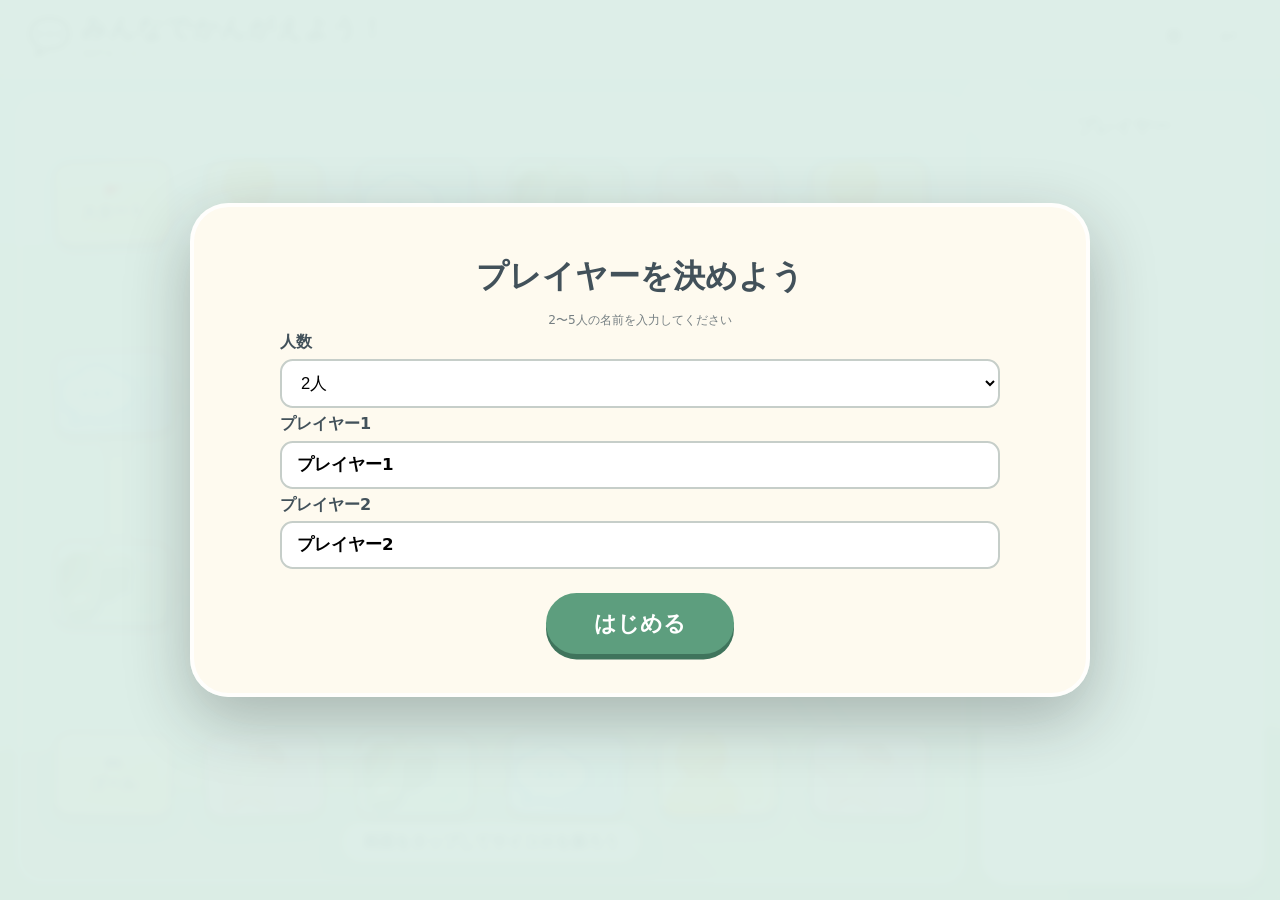
==== commit 0ec6629d: "Add files via upload" ====
--- a/index.html
+++ b/index.html
@@ -4,7 +4,7 @@
 <meta charset="utf-8">
 <meta name="viewport" content="width=device-width,initial-scale=1,viewport-fit=cover">
 <meta name="theme-color" content="#dff4ee">
-<title>みんなでかんがえよう！ SSTすごろく v3.4</title>
+<title>みんなでかんがえよう！ SSTすごろく v3.5</title>
 <style>
 :root{
   --ink:#42515a;
@@ -94,6 +94,25 @@
   border:2px solid rgba(255,255,255,.62);border-radius:13%;
   box-shadow:inset 0 0 0 2px rgba(91,71,53,.10);pointer-events:none
 }
+
+.category-icon-img{
+  width:72%;
+  height:72%;
+  object-fit:contain;
+  display:block;
+  position:relative;
+  z-index:2;
+  filter:drop-shadow(0 2px 1px rgba(80,70,55,.18));
+  pointer-events:none;
+}
+.prompt-category-icon{
+  width:1.45em;
+  height:1.45em;
+  object-fit:contain;
+  vertical-align:-.32em;
+  margin-right:.28em;
+}
+
 .space .icon{
   position:relative;z-index:1;font-size:clamp(22px,3.1vw,58px);line-height:1;
   filter:drop-shadow(0 2px 0 rgba(255,255,255,.85))
@@ -328,7 +347,6 @@
       <div><h1>みんなでかんがえよう！</h1><div class="subtitle">SSTすごろく</div></div>
     </div>
     <div class="top-actions">
-      <button id="soundBtn" class="icon-btn" type="button" aria-label="音のオン・オフ">🔊</button>
       <button id="settingsBtn" class="icon-btn" type="button" aria-label="プレイヤー設定">⚙️</button>
       <button id="resetBtn" class="icon-btn" type="button" aria-label="最初から">↩️</button>
     </div>
@@ -453,6 +471,14 @@
       { text:'みんなで はくしゅ', effect:'clap', hint:'みんなで パチパチ！' },
       { text:'なにがでるかな？', effect:'randomQuestion', hint:'ほかの おだいカードを 1まい えらびます' }
     ]
+  };
+
+
+  const ICON_IMAGES = {
+    intro: '[data-uri]',
+    sst: '[data-uri]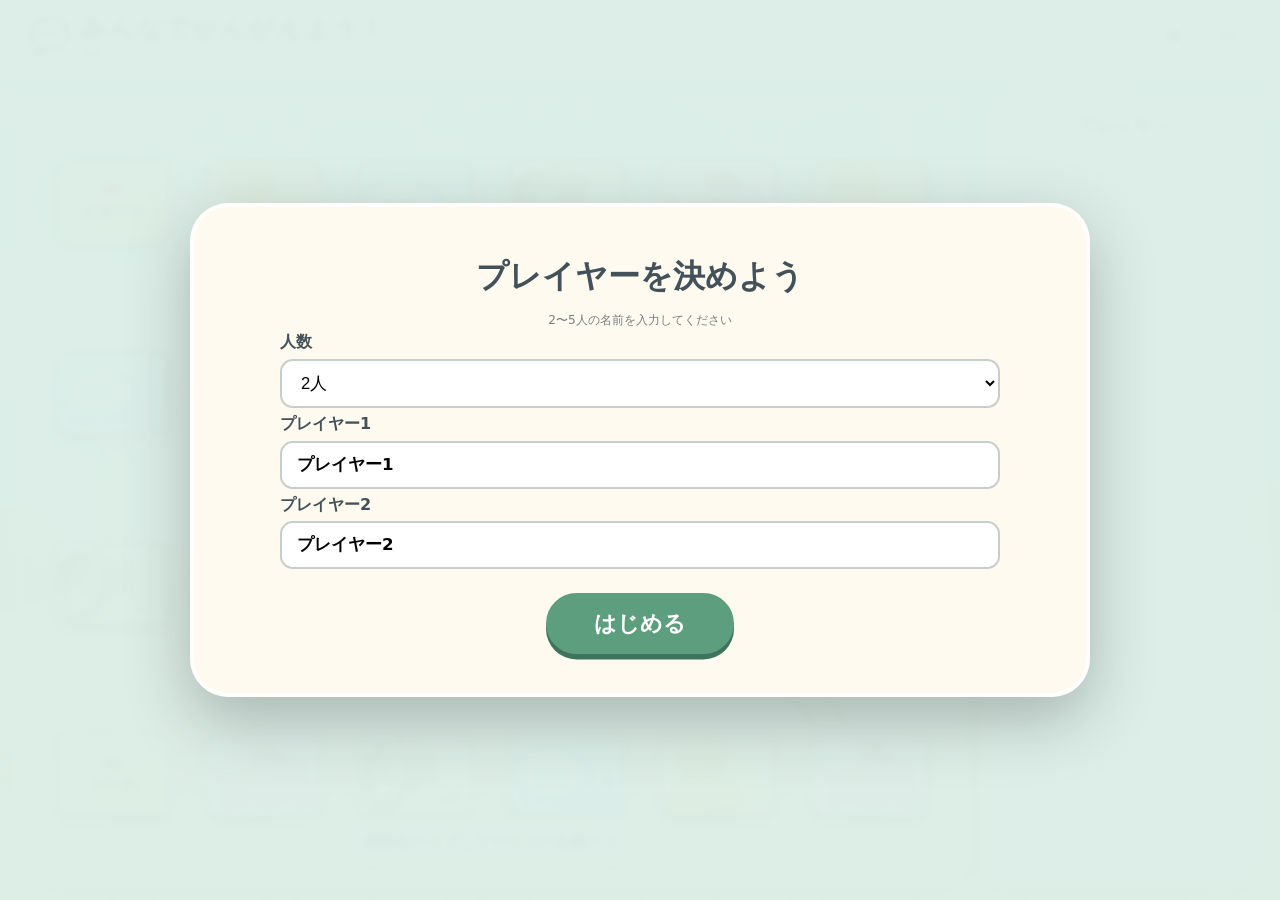
==== commit 6b1a40b0: "Add files via upload" ====
--- a/index.html
+++ b/index.html
@@ -4,340 +4,8 @@
 <meta charset="utf-8">
 <meta name="viewport" content="width=device-width,initial-scale=1,viewport-fit=cover">
 <meta name="theme-color" content="#dff4ee">
-<title>みんなでかんがえよう！ SSTすごろく v3.5</title>
-<style>
-:root{
-  --ink:#42515a;
-  --cream:#fffdf6;
-  --line:#8d765f;
-  --panel:#fffaf0;
-  --shadow:0 10px 28px rgba(71,91,99,.16);
-  --intro:#ffe29a;
-  --event:#ffb9cf;
-  --sst:#aeddff;
-  --challenge:#bfe9b4;
-}
-*{box-sizing:border-box}
-html,body{width:100%;height:100%;margin:0;overflow:hidden;overscroll-behavior:none;touch-action:none;font-family:"Hiragino Maru Gothic ProN","Yu Gothic",system-ui,sans-serif;color:var(--ink);background:#dfeee8}
-button,input{font:inherit}
-button{touch-action:manipulation}
-#app{
-  width:100vw;height:100vh;position:relative;overflow:hidden;
-  background:
-    radial-gradient(circle at 12% 16%,rgba(255,255,255,.82) 0 3.2%,transparent 3.5%),
-    radial-gradient(circle at 78% 12%,rgba(255,255,255,.65) 0 2.8%,transparent 3.1%),
-    radial-gradient(circle at 88% 28%,rgba(255,244,190,.45) 0 4.2%,transparent 4.6%),
-    linear-gradient(#dff5ff 0 27%,#d8efcc 27% 100%);
-}
-#app::before{
-  content:"";position:absolute;left:0;right:0;bottom:0;height:34%;
-  background:
-    radial-gradient(ellipse at 12% 100%,#aacb91 0 35%,transparent 36%),
-    radial-gradient(ellipse at 52% 100%,#b8d6a1 0 42%,transparent 43%),
-    radial-gradient(ellipse at 88% 100%,#9fc389 0 40%,transparent 41%);
-  opacity:.78;pointer-events:none
-}
-.topbar{
-  position:absolute;z-index:15;top:0;left:0;right:0;height:8.5vh;
-  display:flex;align-items:center;justify-content:space-between;
-  padding:0 2.2vw;background:rgba(255,253,246,.91);
-  border-bottom:3px solid rgba(255,190,116,.35);backdrop-filter:blur(7px);
-  box-shadow:0 4px 14px rgba(91,111,118,.08)
-}
-.brand{display:flex;align-items:center;gap:.8vw}
-.brand h1{font-size:clamp(20px,2.05vw,38px);margin:0;letter-spacing:.03em}
-.brand .subtitle{font-size:clamp(11px,.95vw,18px);opacity:.72}
-.top-actions{display:flex;gap:.7vw}
-.icon-btn{
-  width:clamp(42px,3.6vw,66px);height:clamp(42px,3.6vw,66px);
-  border:2px solid rgba(73,85,81,.23);border-radius:50%;
-  background:rgba(255,255,255,.78);cursor:pointer;font-size:clamp(19px,1.55vw,29px)
-}
-.main{
-  position:absolute;inset:8.5vh 0 0 0;display:grid;
-  grid-template-columns:minmax(0,1fr) minmax(230px,22vw);gap:1.25vw;
-  padding:1.25vw
-}
-.board-wrap{
-  position:relative;min-width:0;border-radius:2.1vw;overflow:hidden;
-  background:rgba(255,255,255,.27);
-  border:4px solid rgba(255,255,255,.72);
-  box-shadow:inset 0 0 0 2px rgba(124,173,185,.10),0 12px 30px rgba(71,91,99,.10)
-}
-.board{
-  position:absolute;inset:0;padding:2.1% 2.6%;
-  display:grid;grid-template-columns:repeat(6,1fr);grid-template-rows:repeat(4,1fr);
-  gap:2.5% 1.7%;align-items:center;justify-items:center
-}
-.route-line{
-  position:absolute;inset:0;width:100%;height:100%;pointer-events:none;opacity:.42
-}
-.space{
-  position:relative;width:min(9.2vw,15.8vh);aspect-ratio:1.38/1;
-  border-radius:17%;border:clamp(2px,.22vw,4px) solid rgba(110,87,65,.72);
-  background:var(--cream);
-  box-shadow:
-    0 .42vw 0 rgba(104,80,55,.24),
-    0 .72vw 1.25vw rgba(64,72,68,.16),
-    inset 0 0 0 clamp(2px,.18vw,4px) rgba(255,255,255,.68);
-  display:flex;align-items:center;justify-content:center;z-index:2;
-  transform:rotate(var(--tilt,0deg));
-  overflow:hidden
-}
-.space::before{
-  content:"";position:absolute;left:8%;right:8%;top:8%;height:18%;
-  border-radius:999px;background:rgba(255,255,255,.48);
-  box-shadow:0 2px 0 rgba(255,255,255,.35);pointer-events:none
-}
-.space::after{
-  content:"";position:absolute;inset:8%;
-  border:2px solid rgba(255,255,255,.62);border-radius:13%;
-  box-shadow:inset 0 0 0 2px rgba(91,71,53,.10);pointer-events:none
-}
-
-.category-icon-img{
-  width:72%;
-  height:72%;
-  object-fit:contain;
-  display:block;
-  position:relative;
-  z-index:2;
-  filter:drop-shadow(0 2px 1px rgba(80,70,55,.18));
-  pointer-events:none;
-}
-.prompt-category-icon{
-  width:1.45em;
-  height:1.45em;
-  object-fit:contain;
-  vertical-align:-.32em;
-  margin-right:.28em;
-}
-
-.space .icon{
-  position:relative;z-index:1;font-size:clamp(22px,3.1vw,58px);line-height:1;
-  filter:drop-shadow(0 2px 0 rgba(255,255,255,.85))
-}
-.space.start,.space.goal{background:linear-gradient(145deg,#fff9cc,#ffe78e)}
-.space.start .label,.space.goal .label{
-  font-weight:900;font-size:clamp(12px,1.25vw,23px);text-align:center;line-height:1.1
-}
-.space.intro{background:linear-gradient(145deg,#fff2bd,var(--intro))}
-.space.event{background:linear-gradient(145deg,#ffdbe7,var(--event))}
-.space.sst{background:linear-gradient(145deg,#ddf3ff,var(--sst))}
-.space.challenge{background:linear-gradient(145deg,#e3f7dd,var(--challenge))}
-.tokens{position:absolute;inset:0;z-index:4;pointer-events:none}
-.token{
-  --x:50%;--y:50%;
-  position:absolute;left:var(--x);top:var(--y);width:clamp(37px,3.9vw,72px);aspect-ratio:1;
-  transform:translate(-50%,-67%);
-  border-radius:50% 50% 46% 46%;
-  border:clamp(3px,.28vw,5px) solid white;
-  box-shadow:0 .35vw .7vw rgba(38,46,44,.3);
-  display:flex;align-items:center;justify-content:center;
-  font-size:clamp(20px,2.25vw,42px);font-weight:900;color:white;
-  transition:left .42s cubic-bezier(.22,.8,.28,1),top .42s cubic-bezier(.22,.8,.28,1);
-}
-.token::after{
-  content:"";position:absolute;width:44%;height:20%;bottom:-16%;left:28%;
-  border-radius:50%;background:rgba(47,55,52,.22);filter:blur(2px)
-}
-.token.pulse{animation:tokenHop .42s ease}
-@keyframes tokenHop{50%{transform:translate(-50%,-92%) scale(1.08)}}
-
-.players{
-  border-radius:2vw;padding:1.1vw;background:rgba(255,253,246,.88);
-  border:4px solid rgba(255,255,255,.74);backdrop-filter:blur(6px);overflow:hidden;
-  box-shadow:0 12px 28px rgba(71,91,99,.10)
-}
-.players h2{margin:.25vw 0 .9vw;font-size:clamp(17px,1.5vw,29px);text-align:center}
-.player-list{display:flex;flex-direction:column;gap:.72vw}
-.player-card{
-  display:grid;grid-template-columns:auto minmax(0,1fr) auto;align-items:center;gap:.72vw;
-  min-height:clamp(60px,7.2vh,86px);padding:.55vw .7vw;border-radius:1.25vw;
-  background:linear-gradient(145deg,rgba(255,255,255,.96),rgba(255,248,232,.88));
-  border:3px solid rgba(232,205,164,.42);
-  box-shadow:0 4px 10px rgba(84,99,102,.08);
-  transition:.25s
-}
-.player-card.active{border-color:#7b62c7;background:#fff;box-shadow:0 0 0 4px rgba(123,98,199,.12),0 5px 12px rgba(84,99,102,.10)}
-.player-card.finished{opacity:.64}
-.player-dot{width:clamp(37px,3.2vw,58px);aspect-ratio:1;border-radius:50%;border:3px solid #fff;box-shadow:0 2px 5px #9997}
-.player-name{font-size:clamp(14px,1.35vw,25px);font-weight:900;overflow:hidden;text-overflow:ellipsis;white-space:nowrap}
-.status{font-size:clamp(12px,.95vw,17px);opacity:.68}
-.turn-chip{
-  display:none;padding:.24em .5em;border-radius:999px;background:#7758bc;color:white;
-  font-size:clamp(10px,.8vw,15px);font-weight:900
-}
-.player-card.active .turn-chip{display:block}
-
-.hint{
-  position:absolute;z-index:10;left:50%;bottom:2.3%;transform:translateX(-50%);
-  padding:.55em 1.25em;border-radius:999px;background:rgba(255,250,240,.92);
-  box-shadow:var(--shadow);font-weight:900;font-size:clamp(14px,1.25vw,23px);
-  transition:.2s;pointer-events:none
-}
-.hint.hidden{opacity:0;transform:translate(-50%,15px)}
-
-.overlay{
-  position:absolute;inset:0;z-index:40;background:rgba(36,43,41,.36);
-  display:flex;align-items:center;justify-content:center;padding:3vw;
-  opacity:0;visibility:hidden;transition:.22s;backdrop-filter:blur(3px)
-}
-.overlay.show{opacity:1;visibility:visible}
-.modal{
-  width:min(840px,75vw);min-height:min(500px,69vh);border-radius:3vw;
-  background:rgba(255,250,240,.97);box-shadow:0 22px 65px rgba(25,30,28,.28);
-  border:4px solid rgba(255,255,255,.85);display:flex;flex-direction:column;
-  align-items:center;justify-content:center;text-align:center;padding:3vw;position:relative
-}
-.modal h2{font-size:clamp(28px,3vw,58px);margin:.3em 0}
-.modal p{font-size:clamp(17px,1.65vw,31px);margin:.25em 0}
-.big-die{
-  width:clamp(180px,20vw,330px);aspect-ratio:1;border-radius:18%;
-  background:#fff;border:clamp(5px,.55vw,10px) solid #5c5f5e;
-  box-shadow:0 1.1vw 0 #c4c8c7,0 2vw 3vw rgba(35,39,38,.2);
-  display:grid;grid-template-columns:repeat(3,1fr);grid-template-rows:repeat(3,1fr);
-  padding:14%;gap:5%;margin:1vw
-}
-.pip{width:58%;aspect-ratio:1;border-radius:50%;background:#464d4b;align-self:center;justify-self:center;opacity:0}
-.pip.on{opacity:1}
-.big-die.rolling{animation:roll .18s linear infinite}
-@keyframes roll{0%{transform:rotate(-5deg) scale(.98)}50%{transform:rotate(5deg) scale(1.03)}100%{transform:rotate(-5deg) scale(.98)}}
-.tap-note{margin-top:1.4em!important;font-weight:900;color:#6f5da6}
-.confirm-die{transform:scale(.72);margin:-2vw 0}
-.shuffle-stage{display:flex;align-items:center;justify-content:center;height:270px;width:100%;position:relative}
-.shuffle-card{
-  --card-color:#bfe8ff;
-  position:absolute;width:clamp(150px,16vw,250px);aspect-ratio:.72;border-radius:1.5vw;
-  border:clamp(5px,.45vw,8px) solid #fff;box-shadow:0 12px 25px rgba(42,48,46,.22);
-  background:
-    repeating-linear-gradient(45deg,rgba(255,255,255,.22) 0 8px,transparent 8px 16px),
-    repeating-linear-gradient(-45deg,rgba(255,255,255,.12) 0 8px,transparent 8px 16px),
-    var(--card-color);
-}
-.shuffle-card::before{
-  content:"";position:absolute;inset:8%;border:3px solid rgba(255,255,255,.9);border-radius:1vw;
-  box-shadow:inset 0 0 0 3px rgba(73,72,66,.12)
-}
-.shuffle-card::after{
-  content:"✦";position:absolute;inset:0;display:flex;align-items:center;justify-content:center;
-  color:rgba(255,255,255,.94);font-size:clamp(46px,5.2vw,88px);text-shadow:0 3px 0 rgba(73,72,66,.16)
-}
-.shuffle-card:nth-child(1){animation:shuffle1 .72s ease-in-out infinite}
-.shuffle-card:nth-child(2){animation:shuffle2 .72s ease-in-out infinite}
-.shuffle-card:nth-child(3){animation:shuffle3 .72s ease-in-out infinite}
-@keyframes shuffle1{0%,100%{transform:translateX(-42%) rotate(-8deg)}50%{transform:translateX(38%) rotate(7deg)}}
-@keyframes shuffle2{0%,100%{transform:translateX(0) rotate(2deg)}50%{transform:translateX(-35%) rotate(-5deg)}}
-@keyframes shuffle3{0%,100%{transform:translateX(42%) rotate(8deg)}50%{transform:translateX(0) rotate(1deg)}}
-.prompt-card{justify-content:flex-start;padding-top:2.2vw}
-.prompt-badge{font-size:clamp(18px,1.55vw,29px);font-weight:900;padding:.4em .9em;border-radius:999px;background:#e7defc}
-.prompt-text{
-  font-size:clamp(28px,3vw,56px)!important;line-height:1.45;font-weight:900;
-  margin:auto 1vw!important
-}
-.close-btn{
-  position:absolute;right:1.3vw;top:1.3vw;width:clamp(52px,4.6vw,78px);aspect-ratio:1;
-  border-radius:50%;border:0;background:#e56a6a;color:white;font-size:clamp(24px,2.3vw,43px);
-  cursor:pointer;box-shadow:0 .35vw 0 #a64a4a
-}
-.next-name{font-size:clamp(46px,6vw,110px)!important;line-height:1.2}
-.goal-title{font-size:clamp(38px,4.5vw,84px)!important}
-.confetti{font-size:clamp(50px,7vw,120px)}
-.setup{z-index:60;background:rgba(220,238,232,.97)}
-.setup .modal{width:min(900px,88vw);min-height:auto;max-height:90vh;overflow:auto;justify-content:flex-start}
-.setup h2{font-size:clamp(25px,2.5vw,48px)}
-.setup-row{display:grid;grid-template-columns:1fr 1fr;gap:1vw;width:100%;margin:.45vw 0}
-.setup label{display:flex;flex-direction:column;text-align:left;font-weight:900;gap:.35em}
-.setup input,.setup select{
-  width:100%;border:2px solid #c6cec9;background:#fff;border-radius:1vw;padding:.75em .9em;
-  font-size:clamp(16px,1.3vw,24px)
-}
-.start-btn{
-  margin-top:1.4vw;border:0;border-radius:999px;background:#5d9e7e;color:white;
-  padding:.75em 2.2em;font-size:clamp(20px,1.7vw,32px);font-weight:900;
-  box-shadow:0 .42vw 0 #3f745c;cursor:pointer
-}
-.small{font-size:clamp(12px,.95vw,18px)!important;opacity:.72}
-
-@media (orientation:portrait) and (max-width:900px){
-  html,body{
-    width:100%;
-    height:auto;
-    min-height:100%;
-    overflow-x:hidden;
-    overflow-y:auto;
-    overscroll-behavior-y:auto;
-    touch-action:pan-y;
-    -webkit-overflow-scrolling:touch;
-  }
-  #app{
-    width:100%;
-    height:auto;
-    min-height:100dvh;
-    overflow:visible;
-    padding-top:72px;
-  }
-  .topbar{
-    position:fixed;
-    height:72px;
-    padding:0 10px;
-  }
-  .brand h1{font-size:24px}
-  .brand .subtitle{display:none}
-  .top-actions{gap:6px}
-  .icon-btn{width:48px;height:48px;font-size:22px}
-  .main{
-    position:relative;
-    inset:auto;
-    display:flex;
-    flex-direction:column;
-    gap:12px;
-    padding:12px;
-  }
-  .board-wrap{
-    width:100%;
-    height:720px;
-    min-height:720px;
-    border-radius:18px;
-    overflow:hidden;
-  }
-  .players{
-    width:100%;
-    min-height:auto;
-    padding:12px;
-    border-radius:18px;
-    overflow:visible;
-  }
-  .player-list{
-    display:grid;
-    grid-template-columns:1fr 1fr;
-    gap:8px;
-  }
-  .player-card{
-    min-height:70px;
-    padding:8px;
-    border-radius:14px;
-  }
-  .space{
-    width:min(15vw,72px);
-  }
-  .space .icon{font-size:clamp(24px,8vw,40px)}
-  .hint{
-    position:absolute;
-    bottom:14px;
-    max-width:80%;
-    text-align:center;
-  }
-  .overlay{
-    position:fixed;
-  }
-}
-
-@media (max-aspect-ratio: 4/3){
-  .main{grid-template-columns:minmax(0,1fr) minmax(190px,27vw)}
-  .brand .subtitle{display:none}
-}
-</style>
+<title>みんなでかんがえよう！ SSTすごろく v3.7</title>
+<link rel="stylesheet" href="styles.css?v=3.6">
 </head>
 <body>
 <div id="app">
@@ -443,526 +111,6 @@
   </div>
 </div>
 
-<script>
-(() => {
-  "use strict";
-
-  const QUESTIONS = {
-    intro: [
-      'すきなたべものは？','すきなのみものは？','すきなくだものは？','すきなおやつは？','すきなどうぶつは？',
-      'すきなのりものは？','すきないろは？','おなまえを おしえてね','なんさいかな？','すきなえほんは？'
-    ],
-    challenge: [
-      '10まで かぞえよう','5まで うしろから かぞえよう','あいうえおを いってみよう','Good morning! と いってみよう',
-      'ジャンプ 5かい','かたあしだち 5びょう','つまさきで たってみよう','ぐるっと 1かい まわろう',
-      'いぬの まねを してみよう','ねこの まねを してみよう'
-    ],
-    sst: [
-      'おもちゃを かりたい。なんて いう？','いっしょに あそびたい。なんて いう？','おともだちと ぶつかった。なんて いう？',
-      'おかたづけの じかん。どうする？','おもちゃを こわしちゃった。どうする？','ごはんを たべるときの あいさつは？',
-      'ごはんを たべおわったときの あいさつは？','おともだちが おもちゃを かしてくれた。なんて いう？',
-      'あさ おきたときの あいさつは？','となりの おともだちの なまえを よんでみよう'
-    ],
-    event: [
-      { text:'1かい おやすみ', effect:'skip', hint:'つぎの じゅんばんは おやすみです' },
-      { text:'2ます もどる', effect:'back2', hint:'こまを 2ます もどします' },
-      { text:'1ます すすめる', effect:'forward1', hint:'こまを 1ます すすめます' },
-      { text:'もういちど サイコロを ふろう', effect:'again', hint:'おだいの あとに もういちど ふれます' },
-      { text:'みんなで はくしゅ', effect:'clap', hint:'みんなで パチパチ！' },
-      { text:'なにがでるかな？', effect:'randomQuestion', hint:'ほかの おだいカードを 1まい えらびます' }
-    ]
-  };
-
-
-  const ICON_IMAGES = {
-    intro: '[data-uri]',
-    sst: '[data-uri]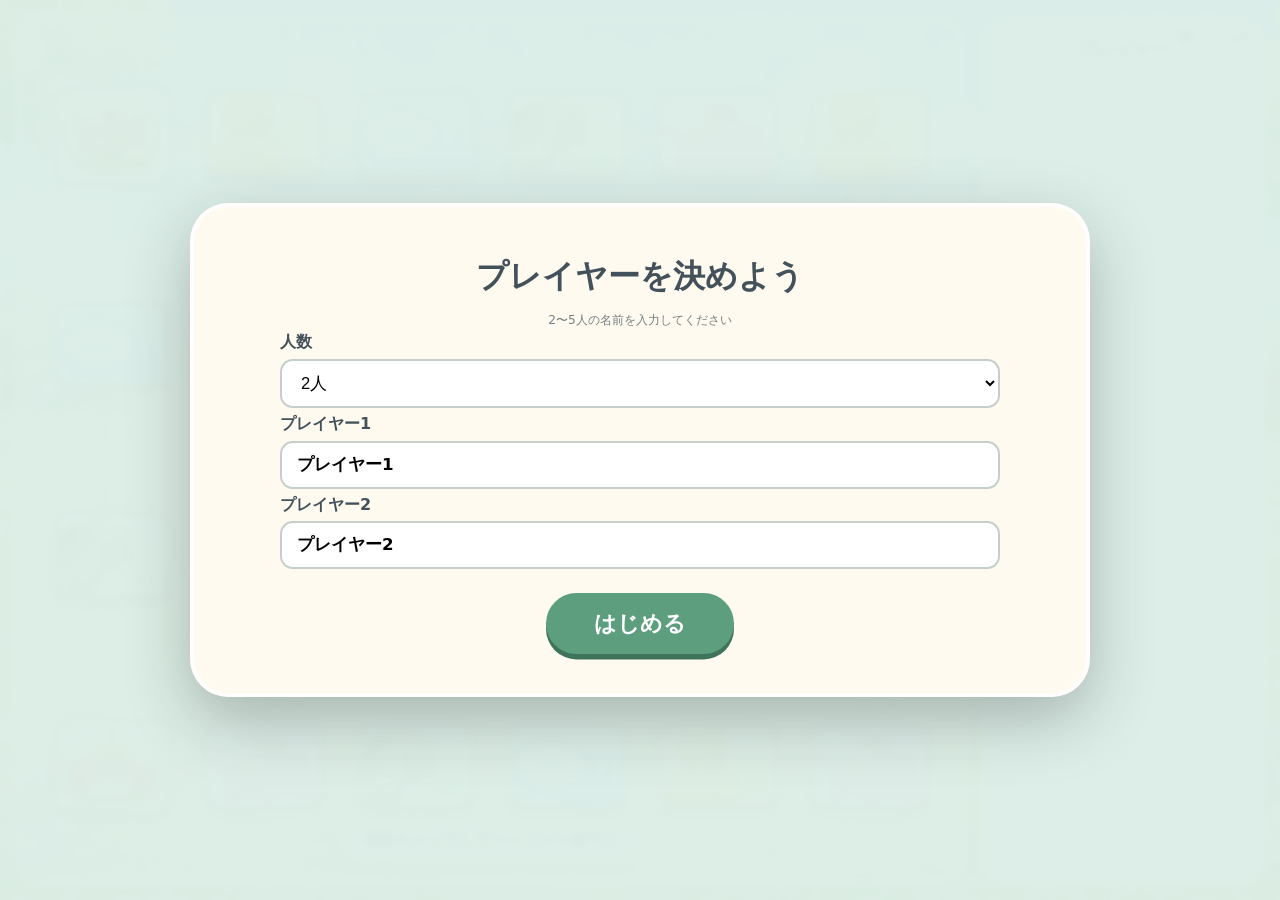
==== commit 7d0d5b75: "Add files via upload" ====
--- a/index.html
+++ b/index.html
@@ -4,16 +4,12 @@
 <meta charset="utf-8">
 <meta name="viewport" content="width=device-width,initial-scale=1,viewport-fit=cover">
 <meta name="theme-color" content="#dff4ee">
-<title>みんなでかんがえよう！ SSTすごろく v3.7</title>
-<link rel="stylesheet" href="styles.css?v=3.6">
+<title>SSTすごろく v4.0</title>
+<link rel="stylesheet" href="styles.css?v=4.0">
 </head>
 <body>
 <div id="app">
   <header class="topbar">
-    <div class="brand">
-      <div style="font-size:clamp(26px,2.7vw,50px)">💬</div>
-      <div><h1>みんなでかんがえよう！</h1><div class="subtitle">SSTすごろく</div></div>
-    </div>
     <div class="top-actions">
       <button id="settingsBtn" class="icon-btn" type="button" aria-label="プレイヤー設定">⚙️</button>
       <button id="resetBtn" class="icon-btn" type="button" aria-label="最初から">↩️</button>
@@ -104,13 +100,13 @@
 
   <div class="overlay" id="goalOverlay">
     <div class="modal">
-      <div class="confetti">🎉</div>
+      <img class="goal-cracker" src="icon_cracker.png" alt="">
       <h2 class="goal-title" id="goalName"></h2>
       <p style="font-weight:900">ゴール！</p>
     </div>
   </div>
 </div>
 
-<script src="app.js?v=3.6"></script>
+<script src="app.js?v=4.0"></script>
 </body>
 </html>
--- a/styles.css
+++ b/styles.css
@@ -27,23 +27,30 @@
 }
 #app::before{content:none}
 .topbar{
-  position:absolute;z-index:15;top:0;left:0;right:0;height:8.5vh;
-  display:flex;align-items:center;justify-content:space-between;
-  padding:0 2.2vw;background:rgba(255,253,246,.91);
-  border-bottom:3px solid rgba(255,190,116,.35);backdrop-filter:blur(7px);
-  box-shadow:0 4px 14px rgba(91,111,118,.08)
+  position:absolute;
+  z-index:15;
+  top:0;
+  right:0;
+  height:auto;
+  display:flex;
+  justify-content:flex-end;
+  padding:1.1vw 1.3vw 0 0;
+  background:transparent;
+  border:0;
+  box-shadow:none;
+  pointer-events:none;
 }
 .brand{display:flex;align-items:center;gap:.8vw}
 .brand h1{font-size:clamp(20px,2.05vw,38px);margin:0;letter-spacing:.03em}
 .brand .subtitle{font-size:clamp(11px,.95vw,18px);opacity:.72}
-.top-actions{display:flex;gap:.7vw}
+.top-actions{display:flex;gap:.7vw;pointer-events:auto}
 .icon-btn{
   width:clamp(42px,3.6vw,66px);height:clamp(42px,3.6vw,66px);
   border:2px solid rgba(73,85,81,.23);border-radius:50%;
   background:rgba(255,255,255,.78);cursor:pointer;font-size:clamp(19px,1.55vw,29px)
 }
 .main{
-  position:absolute;inset:8.5vh 0 0 0;display:grid;
+  position:absolute;inset:0;display:grid;
   grid-template-columns:minmax(0,1fr) minmax(230px,22vw);gap:1.25vw;
   padding:1.25vw
 }
@@ -107,9 +114,7 @@
   filter:drop-shadow(0 2px 0 rgba(255,255,255,.85))
 }
 .space.start,.space.goal{background:linear-gradient(145deg,#fff9cc,#ffe78e)}
-.space.start .label,.space.goal .label{
-  font-weight:900;font-size:clamp(12px,1.25vw,23px);text-align:center;line-height:1.1
-}
+
 .space.intro{background:linear-gradient(145deg,#fff2bd,var(--intro))}
 .space.event{background:linear-gradient(145deg,#ffdbe7,var(--event))}
 .space.sst{background:linear-gradient(145deg,#ddf3ff,var(--sst))}
@@ -428,3 +433,38 @@
     overflow:auto;
   }
 }
+
+.space.start,.space.goal{
+  background:rgba(255,255,255,.52);
+  overflow:visible;
+}
+.endpoint-icon{
+  position:relative;
+  z-index:3;
+  width:112%;
+  height:112%;
+  object-fit:contain;
+  display:block;
+  filter:drop-shadow(0 4px 4px rgba(76,68,52,.18));
+  pointer-events:none;
+}
+.goal-cracker{
+  width:clamp(150px,22vw,340px);
+  max-height:38vh;
+  object-fit:contain;
+  filter:drop-shadow(0 10px 15px rgba(70,55,35,.18));
+}
+
+@media (orientation:portrait) and (max-width:900px){
+  #app{
+    padding-top:0!important;
+  }
+  .topbar{
+    position:fixed;
+    height:auto;
+    padding:calc(env(safe-area-inset-top) + 8px) 9px 0 0;
+  }
+  .main{
+    padding-top:calc(env(safe-area-inset-top) + 62px);
+  }
+}
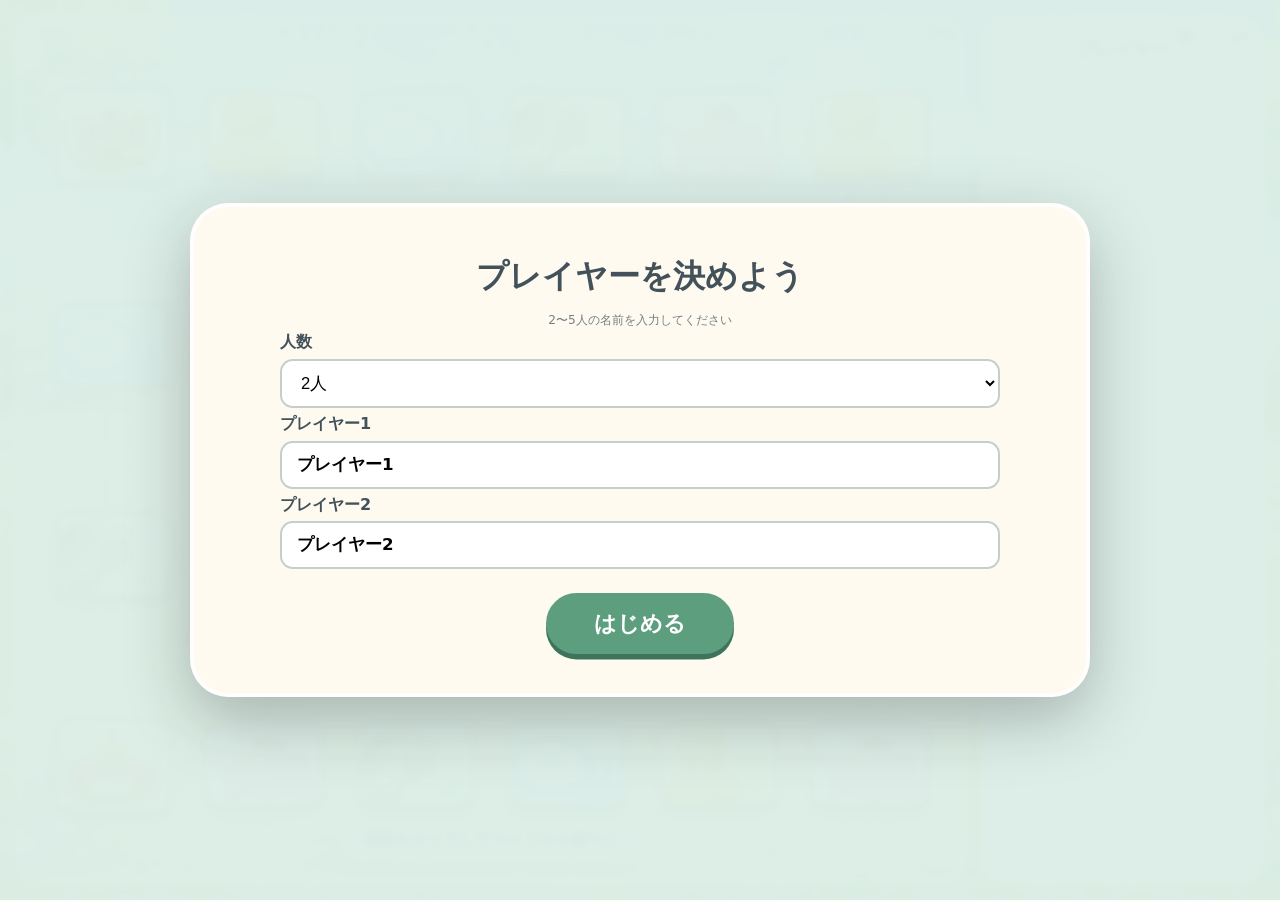
==== commit b1779160: "Add files via upload" ====
--- a/index.html
+++ b/index.html
@@ -4,8 +4,8 @@
 <meta charset="utf-8">
 <meta name="viewport" content="width=device-width,initial-scale=1,viewport-fit=cover">
 <meta name="theme-color" content="#dff4ee">
-<title>SSTすごろく v4.0</title>
-<link rel="stylesheet" href="styles.css?v=4.0">
+<title>SSTすごろく v4.1</title>
+<link rel="stylesheet" href="styles.css?v=4.1">
 </head>
 <body>
 <div id="app">
@@ -107,6 +107,6 @@
   </div>
 </div>
 
-<script src="app.js?v=4.0"></script>
+<script src="app.js?v=4.1"></script>
 </body>
 </html>
